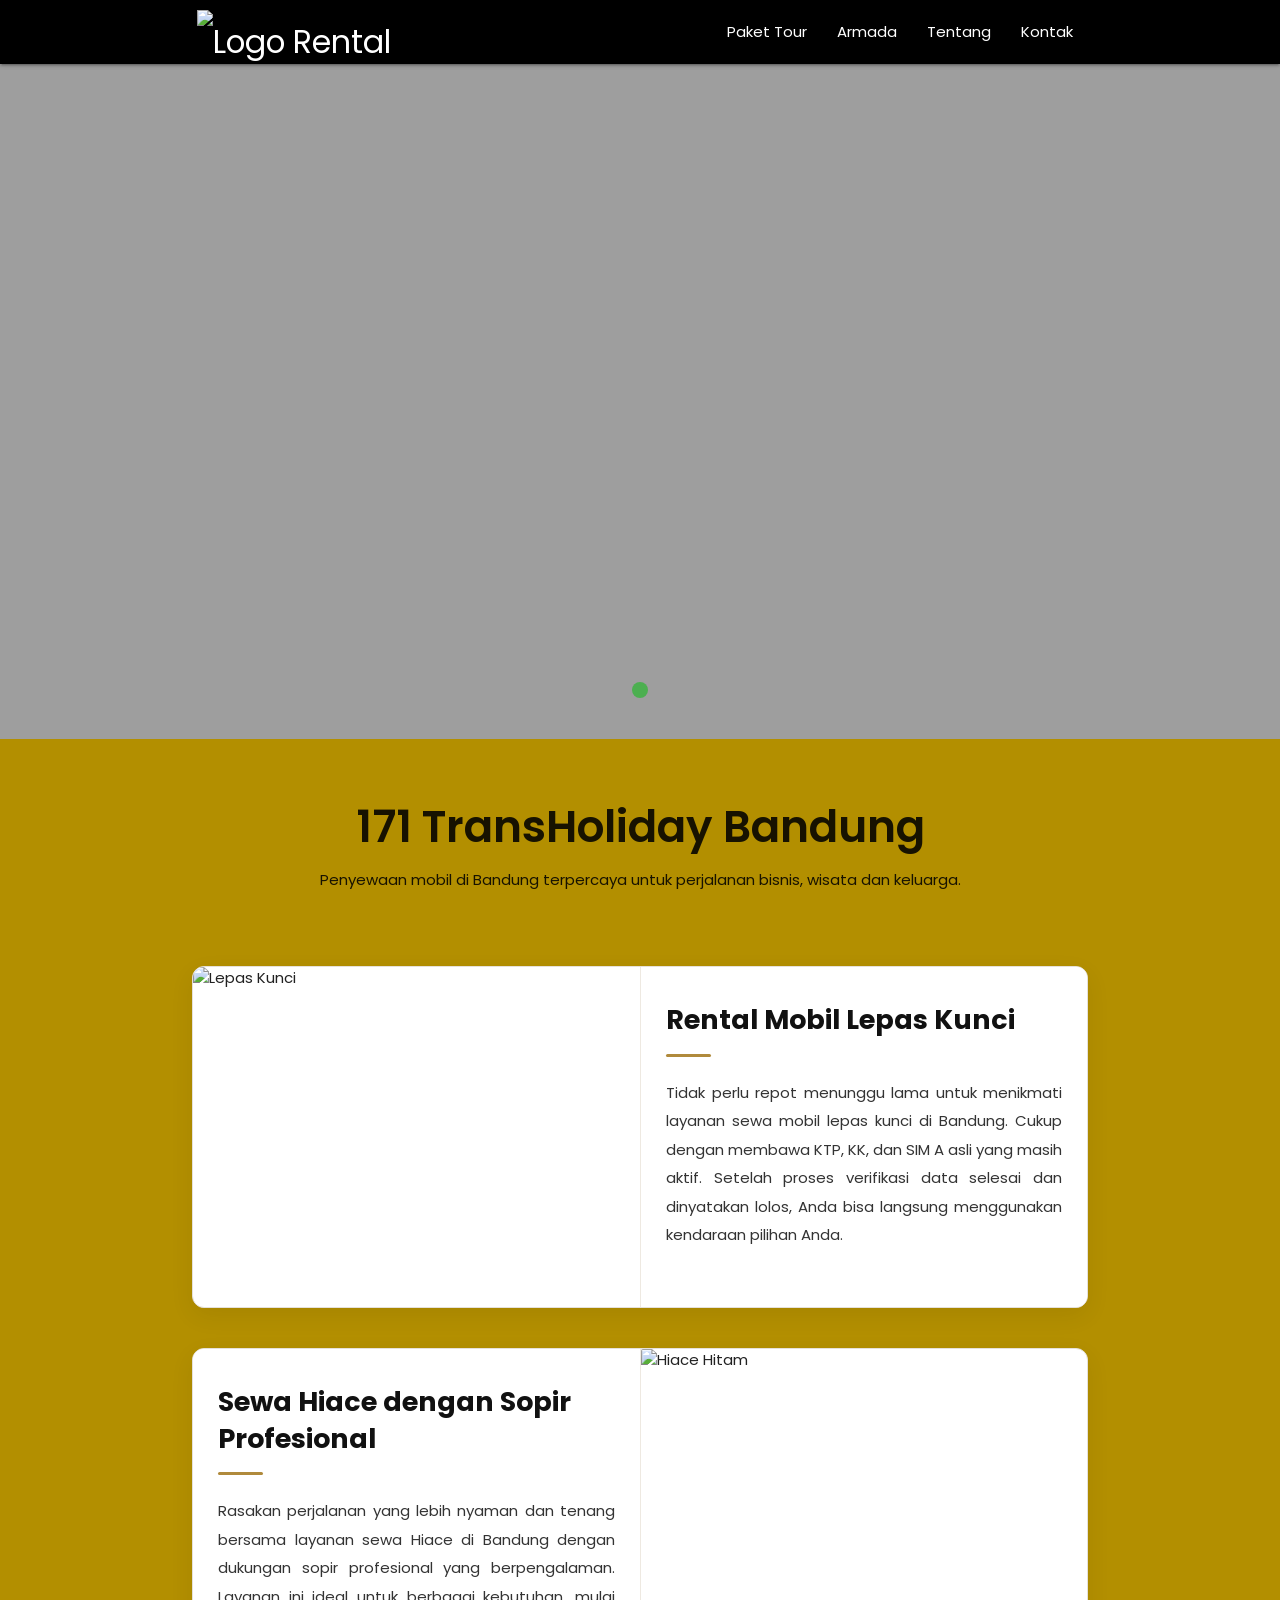
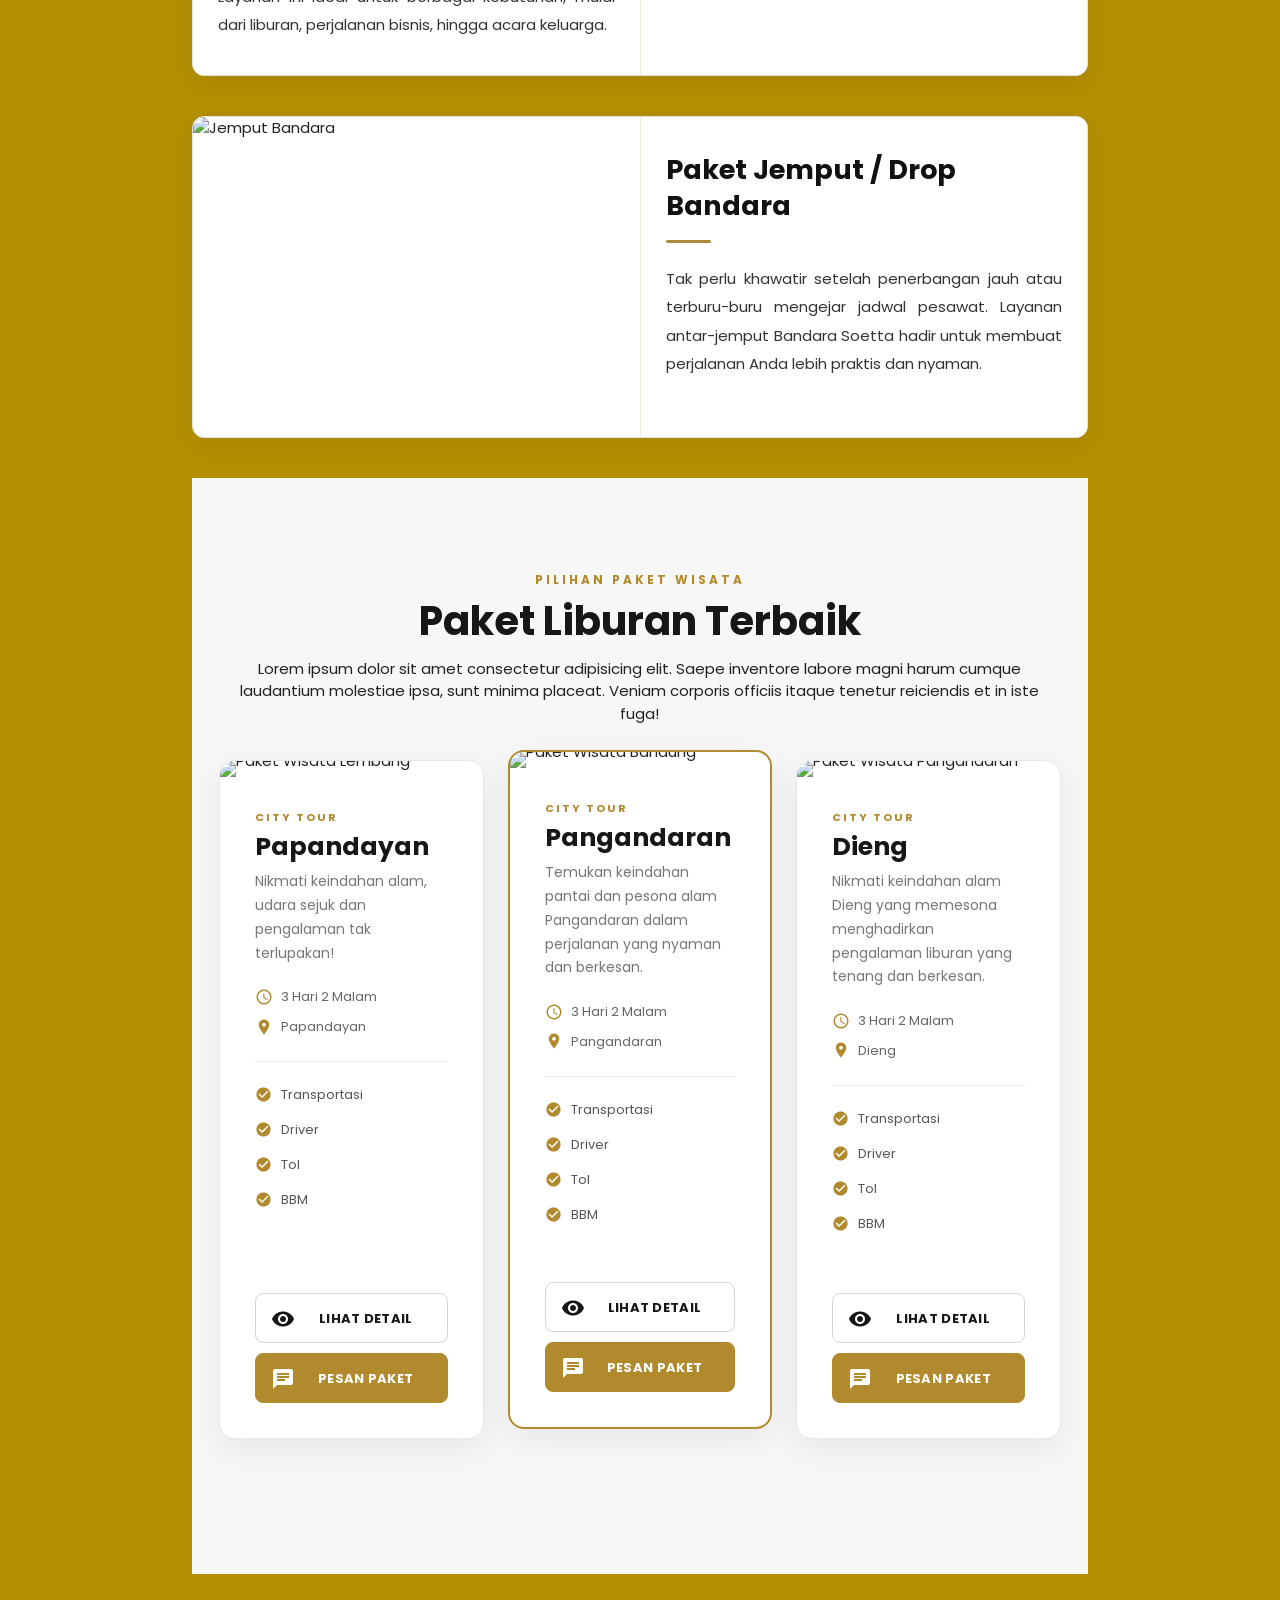
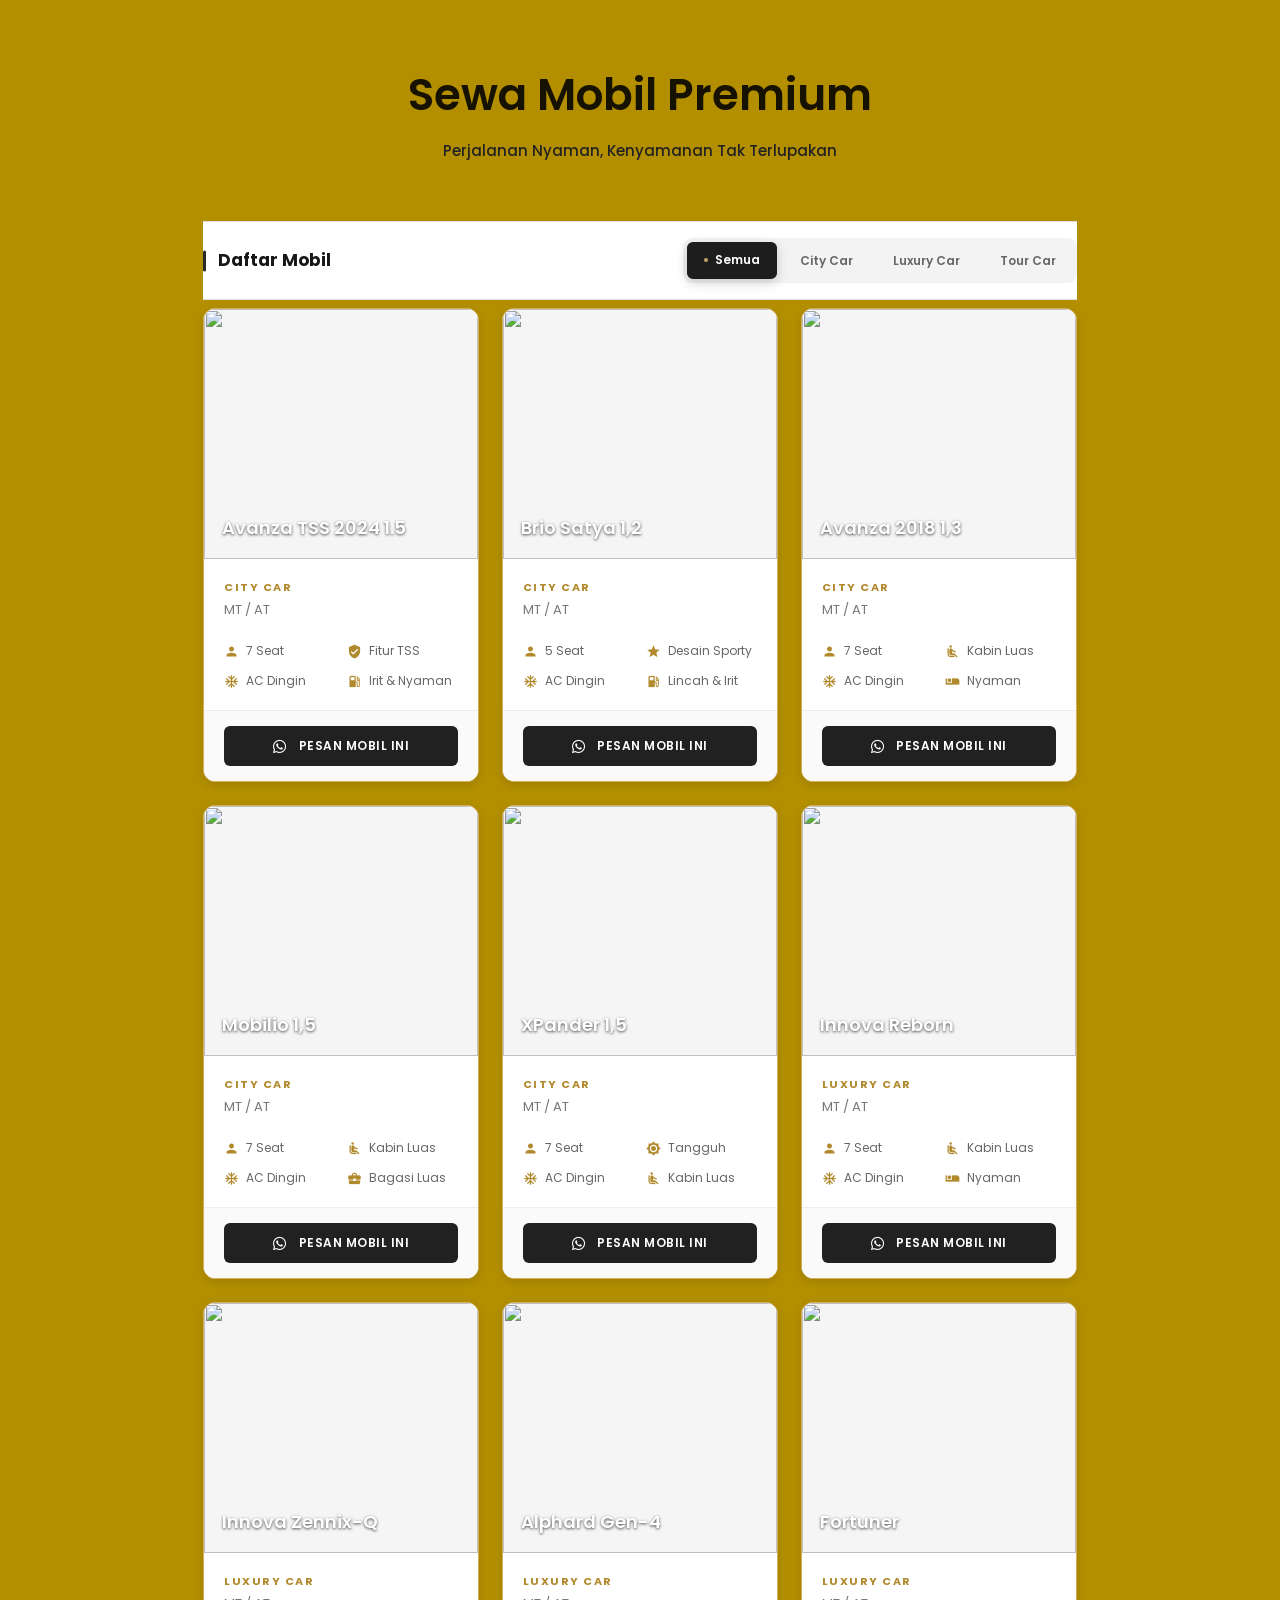
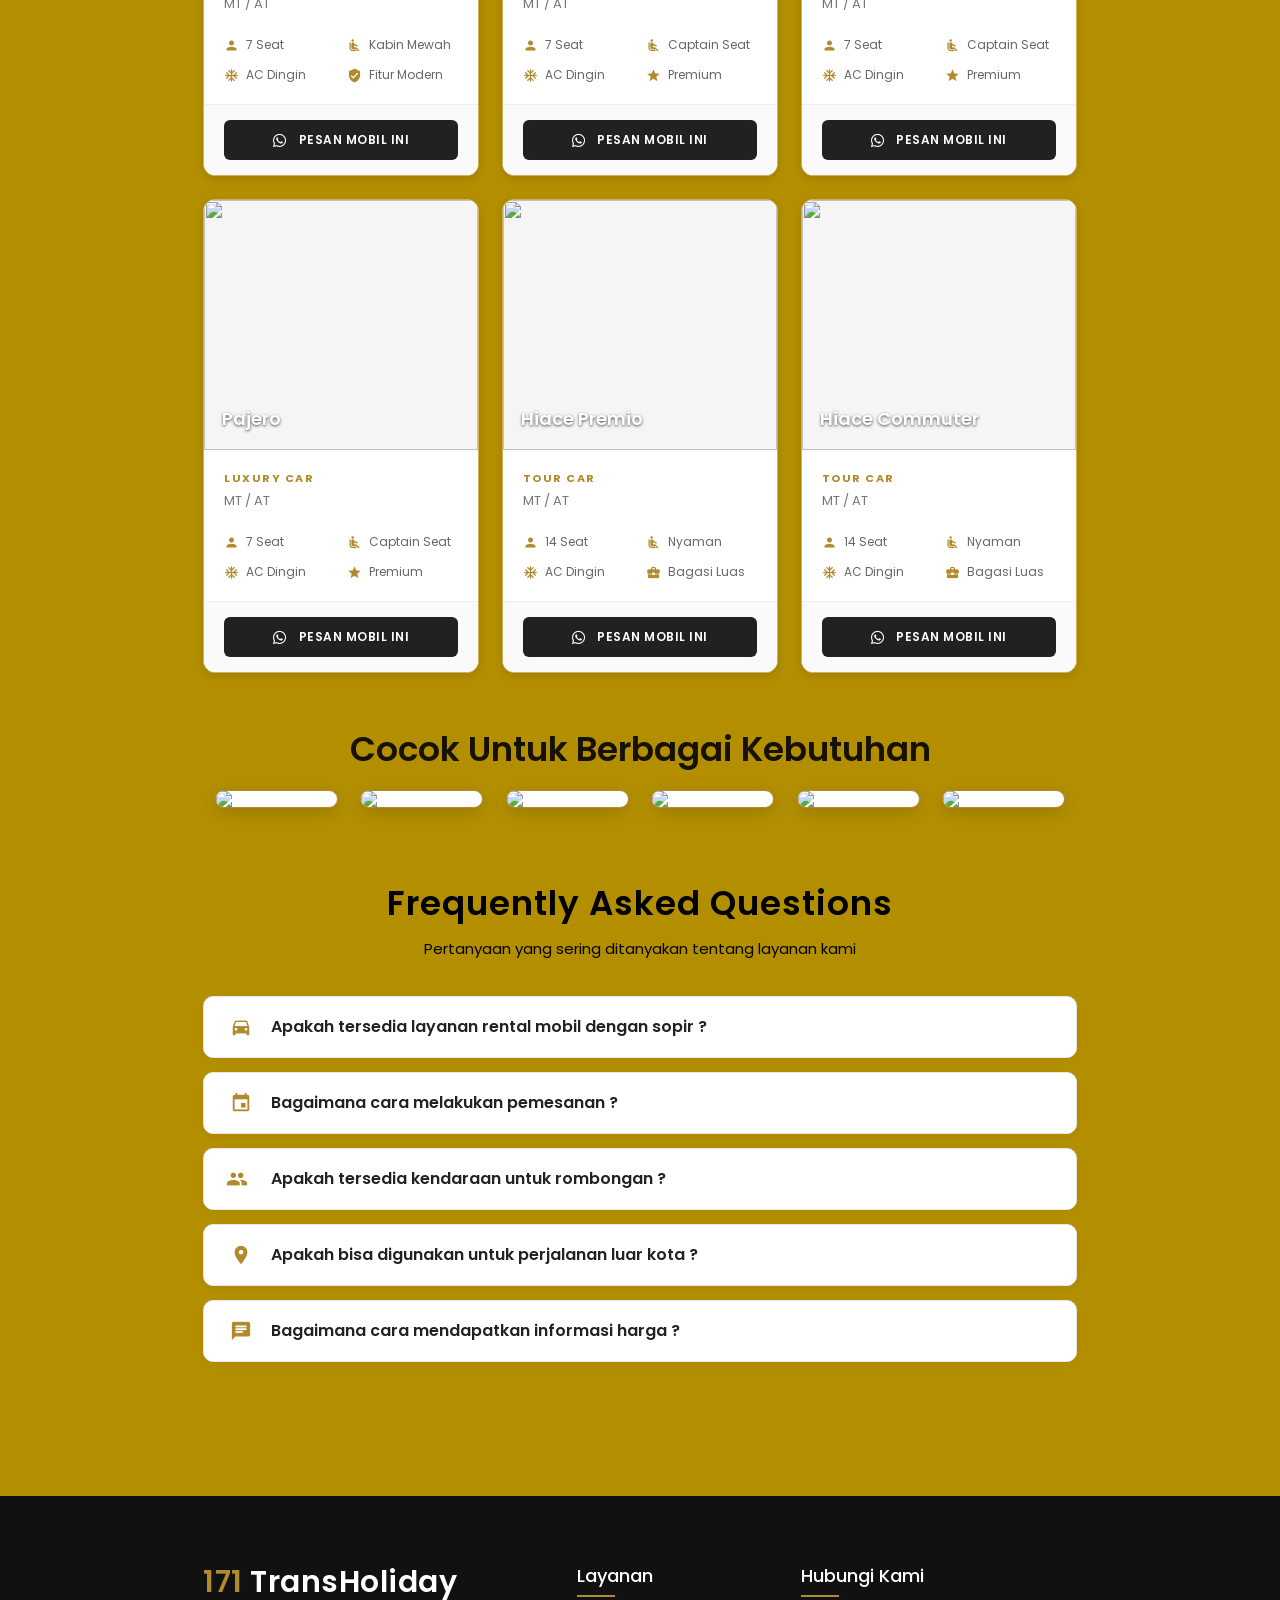
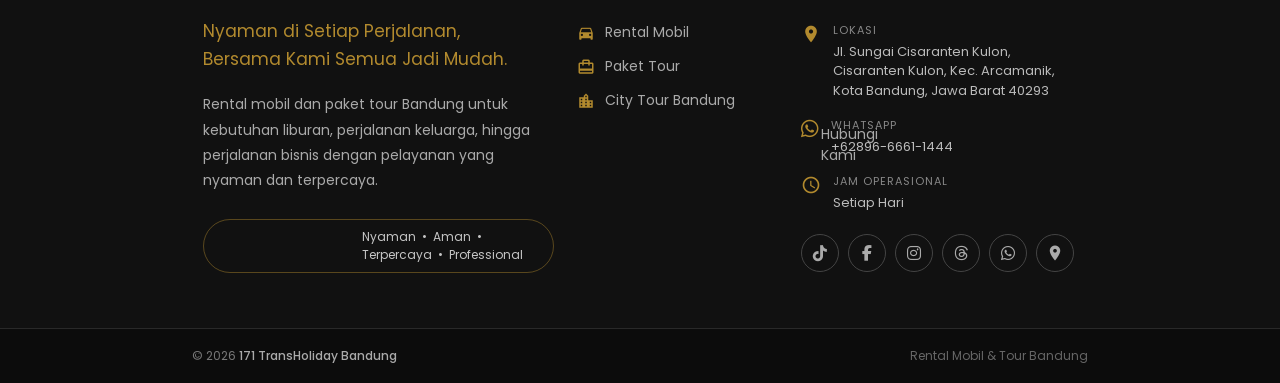
==== index.html @ 549f18af "main main" ====
<!doctype html>

<head>
    <link href="https://fonts.googleapis.com/css2?family=Poppins:wght@400;500;600;700&display=swap" rel="stylesheet">
    <link href="https://fonts.googleapis.com/icon?family=Material+Icons" rel="stylesheet" />
    <link rel="stylesheet" href="https://cdnjs.cloudflare.com/ajax/libs/font-awesome/6.5.2/css/all.min.css">

    <link type="text/css" rel="stylesheet" href="css/materialize.min.css" media="screen,projection" />

    <link type="text/css" rel="stylesheet" href="css/style.css" />

    <meta name="viewport" content="width=device-width, initial-scale=1.0" />
    <title>Web Test</title>
</head>

<body>
    <!-- <nav class="black lighten-1" role="navigation">
        <div class="nav-wrapper container"><a id="logo-container" href="#" class="brand-logo">Logo</a>
            <ul class="right hide-on-med-and-down">
                <li><a href="#">Navbar Link</a></li>
            </ul>

            <ul id="nav-mobile" class="sidenav">
                <li><a href="#">Navbar Link</a></li>

            </ul>
            <a href="#" data-target="nav-mobile" class="sidenav-trigger"><i class="material-icons">menu</i></a>
        </div>
    </nav> -->

    <div class="navbar-fixed">
        <nav class="black" role="navigation">
            <div class="nav-wrapper container">

                <!-- Logo -->
                <a href="#" class="brand-logo">
                    <img src="../test/src/img/logo-nav2.png" alt="Logo Rental">
                </a>
                <!-- Menu Desktop -->
                <ul class="right hide-on-med-and-down">
                    <!-- <li><a href="#">Home</a></li> -->
                    <li><a href="#">Paket Tour</a></li>
                    <li><a href="#">Armada</a></li>
                    <!-- <li><a href="#">SOP Lepas Kunci</a></li> -->
                    <li><a href="#">Tentang</a></li>
                    <li><a href="#">Kontak</a></li>
                </ul>
                <!-- Hamburger Mobile -->
                <a href="#" data-target="nav-mobile" class="sidenav-trigger">
                    <i class="material-icons">menu</i>
                </a>

            </div>
        </nav>
    </div>

    <ul id="nav-mobile" class="sidenav">
        <li>
            <div class="user-view bg-sidenav">
                <div class="background">
                    <img src="../test/src/img/banner.jpg">
                </div>
            </div>
        </li>
        <li>
            <a href="#">
                <i class="material-icons">home</i>
                Home
            </a>
        </li>
        <li>
            <a href="#">
                <i class="material-icons">directions_car</i>
                Kendaraan
            </a>
        </li>
        <li>
            <a href="#">
                <i class="material-icons">info</i>
                Tentang
            </a>
        </li>
        <li>
            <a href="#">
                <i class="material-icons">phone</i>
                Kontak
            </a>
        </li>
        <li>
            <a href="#">
                <i class="material-icons">phone</i>
                Paket Tour
            </a>
        </li>
        <!-- <li>
            <a href="#">
                <i class="material-icons">phone</i>
                SOP Lepas Kunci
            </a>
        </li> -->
    </ul>


    <div class="row">
        <div class="slider bg-slider">
            <ul class="slides">
                <li>
                    <picture>
                        <source media="(max-width: 600px)" srcset="../test/src/img/mobile.png">
                        <img src="../test/src/img/test3.png" alt="Banner">
                    </picture>
                </li>
            </ul>
        </div>
    </div>

    <div class="container">
        <div class="row">
            <div class="col s12 m12 l12">
                <div class="title-header">
                    <!-- <h5 class="center titles">Layanan Kami</h5> <br> -->
                <h3>171 TransHoliday Bandung</h3>
                <p>Penyewaan mobil di Bandung terpercaya untuk perjalanan bisnis, wisata
                    dan keluarga.</p>
                </div>
            </div>
            <br>
        </div>

        <div class="row responsive-section">
            <div class="col s12 m6 l6 gambar">
                <div class="card">
                    <div class="card-image">
                        <img src="../test/src/img/lepas-kunci.png" alt="Lepas Kunci">
                    </div>
                </div>
            </div>

            <div class="col s12 m6 l6 paragraf">
                <h4>Rental Mobil Lepas Kunci</h4>
                <p style="text-align: justify;">
                    Tidak perlu repot menunggu lama untuk menikmati layanan sewa mobil lepas kunci di Bandung. Cukup
                    dengan membawa KTP, KK, dan SIM A asli yang masih aktif. Setelah proses verifikasi data selesai dan
                    dinyatakan lolos, Anda bisa langsung menggunakan kendaraan pilihan Anda.
                </p>
                <br>
                <!-- <a class="waves-effect waves-light btn-small" style="width: 50%; margin: auto;"><i
                        class="fa fa-whatsapp"></i> <span>Pesan Sekarang</span></a> -->
            </div>
        </div>

        <div class="row responsive-section">
            <div class="col s12 m6 l6 paragraf">
                <h4>Sewa Hiace dengan Sopir Profesional</h4>
                <p style="text-align: justify;">
                    Rasakan perjalanan yang lebih nyaman dan tenang bersama layanan sewa Hiace di Bandung dengan
                    dukungan sopir profesional yang berpengalaman. Layanan ini ideal untuk berbagai kebutuhan, mulai
                    dari liburan, perjalanan bisnis, hingga acara keluarga.
                    <!-- Kendaraan selalu dijaga kebersihan dan kondisinya, sementara sopir siap melayani dengan ramah, disiplin waktu, serta memahami berbagai rute terbaik di Bandung. -->
                </p>
                <!-- <br>
                <a class="waves-effect waves-light btn-small" style="width: 50%; margin: auto;"><i
                        class="fa fa-whatsapp"></i> <span>Pesan Sekarang</span></a> -->
            </div>

            <div class="col s12 m6 l6 gambar">
                <div class="card">
                    <div class="card-image">
                        <img src="../test/src/img/hiace-hitam.png" alt="Hiace Hitam">
                    </div>
                </div>
            </div>
        </div>

        <div class="row responsive-section">
            <div class="col s12 m6 l6 gambar">
                <div class="card">
                    <div class="card-image">
                        <img src="../test/src/img/jemput-bandara.png" alt="Jemput Bandara">
                    </div>
                </div>
            </div>

            <div class="col s12 m6 l6 paragraf">
                <h4>Paket Jemput / Drop Bandara</h4>
                <p style="text-align: justify;">
                    Tak perlu khawatir setelah penerbangan jauh atau terburu-buru mengejar jadwal pesawat. Layanan
                    antar-jemput Bandara Soetta hadir untuk membuat perjalanan Anda lebih praktis dan nyaman.
                </p>
                <br>
                <!-- <a class="waves-effect waves-light btn-small" style="width: 50%; margin: auto;"><i class="fa fa-whatsapp"></i> <span>Pesan Sekarang</span></a> -->
            </div>
        </div>


        <section class="tour-pricing-section">
            <div class="container">
                <!-- TITLE -->
                <div class="row">
                    <div class="col s12 center">

                        <span class="tour-pricing-subtitle">
                            PILIHAN PAKET WISATA
                        </span>

                        <h2 class="tour-pricing-title">
                            Paket Liburan Terbaik
                        </h2>

                        <!-- <p class="tour-pricing-description">
                            Nikmati perjalanan liburan yang nyaman dan berkesan
                            dengan pilihan paket wisata terbaik dari kami.
                        </p> -->
                        <p>
                            Lorem ipsum dolor sit amet consectetur adipisicing elit. Saepe inventore labore magni harum
                            cumque laudantium molestiae ipsa, sunt minima placeat. Veniam corporis officiis itaque
                            tenetur reiciendis et in iste fuga!
                        </p>
                    </div>
                </div>


                <!-- PACKAGE -->
                <div class="row tour-pricing-row">

                    <!-- PACKAGE 1 -->
                    <div class="col s12 m6 l4">
                        <div class="tour-card">

                            <!-- IMAGE -->
                            <div class="tour-card-image">
                                <img src="../test/src/img/papandayan2.png" alt="Paket Wisata Lembang">
                                <!-- <span class="tour-card-badge">
                                    FAVORIT
                                </span> -->
                            </div>

                            <!-- CONTENT -->
                            <div class="tour-card-content">
                                <span class="tour-category">
                                    CITY TOUR
                                </span>
                                <h3>
                                    Papandayan
                                </h3>
                                <p class="tour-desc">
                                    Nikmati keindahan alam, udara sejuk dan pengalaman tak terlupakan!
                                </p>


                                <!-- INFO -->
                                <div class="tour-info">
                                    <div>
                                        <i class="material-icons">schedule</i>
                                        <span>3 Hari 2 Malam</span>
                                    </div>
                                    <div>
                                        <i class="material-icons">location_on</i>
                                        <span>Papandayan</span>
                                    </div>
                                </div>

                                <div class="tour-divider"></div>

                                <!-- FEATURES -->
                                <ul class="tour-features">
                                    <li>
                                        <i class="material-icons">
                                            check_circle
                                        </i>
                                        Transportasi
                                    </li>

                                    <li>
                                        <i class="material-icons">
                                            check_circle
                                        </i>
                                        Driver
                                    </li>

                                    <li>
                                        <i class="material-icons">
                                            check_circle
                                        </i>
                                        Tol
                                    </li>

                                    <li>
                                        <i class="material-icons">
                                            check_circle
                                        </i>
                                        BBM
                                    </li>
                                </ul>

                                <div class="tour-buttons">
                                    <!-- Lihat Detail -->
                                    <a href="#detail-papandayan"
                                        class="waves-effect waves-light btn-large tour-btn tour-btn-outline modal-trigger">

                                        <i class="material-icons left">visibility</i>
                                        Lihat Detail
                                    </a>

                                    <!-- Pesan Paket -->
                                    <a href="#modal-tour"
                                        class="waves-effect waves-light btn-large tour-btn tour-btn-gold modal-trigger"
                                        data-paket="Papandayan" data-durasi="3 Hari 2 Malam">

                                        <i class="material-icons left">chat</i>
                                        Pesan Paket
                                    </a>
                                </div>
                            </div>
                        </div>
                    </div>

                    <div class="col s12 m6 l4">
                        <div class="tour-card tour-card-featured">

                            <!-- IMAGE -->
                            <div class="tour-card-image">
                                <img src="../test/src/img/pangandaran2.png" alt="Paket Wisata Bandung">
                                <!-- <span class="tour-card-badge">
                                    BEST SELLER
                                </span> -->
                            </div>
                            <!-- CONTENT -->
                            <div class="tour-card-content">
                                <span class="tour-category">
                                    CITY TOUR
                                </span>
                                <h3>
                                    Pangandaran
                                </h3>
                                <p class="tour-desc">
                                    Temukan keindahan pantai dan pesona alam Pangandaran dalam perjalanan yang nyaman
                                    dan berkesan.
                                </p>
                                <!-- DURATION -->
                                <div class="tour-info">
                                    <div>
                                        <i class="material-icons">schedule</i>
                                        <span>3 Hari 2 Malam</span>
                                    </div>
                                    <div>
                                        <i class="material-icons">location_on</i>
                                        <span>Pangandaran</span>
                                    </div>
                                </div>

                                <!-- FACILITIES -->
                                <div class="tour-divider"></div>
                                <ul class="tour-features">
                                    <li>
                                        <i class="material-icons">
                                            check_circle
                                        </i>
                                        Transportasi
                                    </li>
                                    <li>
                                        <i class="material-icons">
                                            check_circle
                                        </i>
                                        Driver
                                    </li>
                                    <li>
                                        <i class="material-icons">
                                            check_circle
                                        </i>
                                        Tol
                                    </li>
                                    <li>
                                        <i class="material-icons">
                                            check_circle
                                        </i>
                                        BBM
                                    </li>
                                </ul>

                                <div class="tour-buttons">
                                    <div class="tour-buttons">
                                        <!-- Lihat Detail -->
                                        <a href="#detail-paket"
                                            class="waves-effect waves-light btn-large tour-btn tour-btn-outline">
                                            <i class="material-icons left">visibility</i>
                                            Lihat Detail
                                        </a>

                                        <!-- Pesan Paket -->
                                        <a href="#modal-tour"
                                        class="waves-effect waves-light btn-large tour-btn tour-btn-gold modal-trigger"
                                        data-paket="Pangandaran" data-durasi="3 Hari 2 Malam">

                                        <i class="material-icons left">chat</i>
                                        Pesan Paket
                                    </a>

                                    </div>
                                </div>
                            </div>
                        </div>
                    </div>

                    <!-- PACKAGE 3 -->
                    <div class="col s12 m6 l4">
                        <div class="tour-card">
                            <!-- IMAGE -->
                            <div class="tour-card-image">

                                <img src="../test/src/img/dieng2.png" alt="Paket Wisata Pangandaran">
                            </div>
                            <!-- CONTENT -->
                            <div class="tour-card-content">
                                <span class="tour-category">
                                    CITY TOUR
                                </span>
                                <h3>
                                    Dieng
                                </h3>
                                <p class="tour-desc">
                                    Nikmati keindahan alam Dieng yang memesona menghadirkan pengalaman liburan yang
                                    tenang dan berkesan.
                                </p>

                                <!-- INFO -->
                                <div class="tour-info">
                                    <div>
                                        <i class="material-icons">schedule</i>
                                        <span>3 Hari 2 Malam</span>
                                    </div>
                                    <div>
                                        <i class="material-icons">location_on</i>
                                        <span>Dieng</span>
                                    </div>
                                </div>

                                <div class="tour-divider"></div>

                                <!-- FEATURES -->
                                <ul class="tour-features">
                                    <li>
                                        <i class="material-icons">
                                            check_circle
                                        </i>
                                        Transportasi
                                    </li>
                                    <li>
                                        <i class="material-icons">
                                            check_circle
                                        </i>
                                        Driver
                                    </li>
                                    <li>
                                        <i class="material-icons">
                                            check_circle
                                        </i>
                                        Tol
                                    </li>
                                    <li>
                                        <i class="material-icons">
                                            check_circle
                                        </i>
                                        BBM
                                    </li>
                                </ul>

                                <div class="tour-buttons">
                                    <!-- Lihat Detail -->
                                    <a href="#detail-paket"
                                        class="waves-effect waves-light btn-large tour-btn tour-btn-outline">

                                        <i class="material-icons left">visibility</i>
                                        Lihat Detail
                                    </a>

                                    <!-- Pesan Paket -->
                                    <a href="#modal-tour"
                                        class="waves-effect waves-light btn-large tour-btn tour-btn-gold modal-trigger"
                                        data-paket="Dieng" data-durasi="3 Hari 2 Malam">

                                        <i class="material-icons left">chat</i>
                                        Pesan Paket
                                    </a>
                                </div>
                            </div>
                        </div>
                    </div>
                </div>
            </div>
        </section>

        <br><br><br>

        <!-- <div class="row responsive-section">
            <div class="col s12 m12 l12">
                <h3 class="center destinasi">Destinasi City Tour Terpopuler</h3>
                <p style="text-align: justify;">Rasakan perjalanan istimewa menjelajahi destinasi pilihan di Bandung dan
                    sekitarnya. Hadir dengan kenyamanan premium, pelayanan profesional, dan pengalaman perjalanan yang
                    dirancang untuk memberikan kesan tak terlupakan.</p>

                <div class="carousel carousel-img">
                    <a class="carousel-item" href="#one!">
                        <img src="../test/src/img/bandung.jpg">
                    </a>

                    <a class="carousel-item" href="#two!"><img src="../test/src/img/jakarta.jpg">
                    </a>

                    <a class="carousel-item" href="#three!"><img src="../test/src/img/yogyakarta.jpg">
                    </a>

                    <a class="carousel-item" href="#four!"><img src="../test/src/img/bali.jpg">
                    </a>

                    <a class="carousel-item" href="#five!"><img src="../test/src/img/surabaya.jpg">
                    </a>

                    <a class="carousel-item" href="#six!"><img src="../test/src/img/malang.jpg">
                    </a>

                    <a class="carousel-item" href="#seven!"><img src="../test/src/img/bromo.jpg">
                    </a>

                    <a class="carousel-item" href="#eight!"><img src="../test/src/img/dieng.jpg">
                    </a>

                    <a class="carousel-item" href="#nine!"><img src="../test/src/img/semarang.jpg">
                    </a>

                    <a class="carousel-item" href="#ten!"><img src="../test/src/img/solo.jpg">
                    </a>

                    <a class="carousel-item" href="#eleven!"><img src="../test/src/img/medan.jpg">
                    </a>

                    <a class="carousel-item" href="#twelve!"><img src="../test/src/img/makassar.jpg">
                    </a>
                </div>
            </div>
        </div> -->

        <div class="row">
            <div class="col s12 m12 l12">
                <h3 class="center">Sewa Mobil Premium</h3>
                <p class="center">Perjalanan Nyaman, Kenyamanan Tak Terlupakan</p>

                <div class="car-section-header">
                    <br>
                    <!-- FILTER -->
                    <div class="car-filter-wrapper">

                        <h4 class="car-filter-title">
                            Daftar Mobil
                        </h4>

                        <div class="car-filter">

                            <a href="#!" class="active" data-filter="all">
                                Semua
                            </a>

                            <a href="#!" data-filter="city">
                                City Car
                            </a>

                            <a href="#!" data-filter="luxury">
                                Luxury Car
                            </a>

                            <a href="#!" data-filter="tour">
                                Tour Car
                            </a>

                            <!--
            <a href="#!" data-filter="wedding">
                Wedding Car
            </a>
            -->
                        </div>
                    </div>
                </div>

                <div class="row">
                    <!-- Avanza TSS 2024 1.5 -->
                    <div class="col s12 m6 l4 car-item" data-type="city">
                        <div class="card car-card">
                            <div class="card-image">
                                <img class="img-cars" src="../test/src/img/avanza-tss.png">
                                <span class="card-title">
                                    Avanza TSS 2024 1.5
                                </span>
                            </div>

                            <div class="card-content">
                                <span class="car-category">
                                    CITY CAR
                                </span>

                                <p class="car-transmission">
                                    MT / AT
                                </p>
                                <br>
                                <div class="car-info">
                                    <span>
                                        <i class="tiny material-icons">person</i>
                                        7 Seat
                                    </span>

                                    <span>
                                        <i class="tiny material-icons">verified_user</i>
                                        Fitur TSS
                                    </span>

                                    <span>
                                        <i class="tiny material-icons">ac_unit</i>
                                        AC Dingin
                                    </span>

                                    <span>
                                        <i class="tiny material-icons">local_gas_station</i>
                                        Irit & Nyaman
                                    </span>
                                </div>
                            </div>

                            <div class="card-action">
                                <a href="#modal-armada"
                                    class="waves-effect waves-light btn-small btn-cars modal-trigger"
                                    data-mobil="Avanza TSS 2024 1.5" data-transmisi="MT,AT">
                                    <i class="fa-brands fa-whatsapp"></i>
                                    <span>Pesan Mobil Ini</span>
                                </a>
                            </div>
                        </div>
                    </div>
                    <!-- end -->

                    <!-- Brio Satya 1,2 -->
                    <div class="col s12 m6 l4 car-item" data-type="city">
                        <div class="card car-card">
                            <div class="card-image">
                                <img class="img-cars" src="../test/src/img/brio-satya.png">
                                <span class="card-title">
                                    Brio Satya 1,2
                                </span>
                            </div>

                            <div class="card-content">
                                <span class="car-category">
                                    CITY CAR
                                </span>
                                <p class="car-transmission">
                                    MT / AT
                                </p>
                                <br>
                                <div class="car-info">
                                    <span>
                                        <i class="tiny material-icons">person</i>
                                        5 Seat
                                    </span>
                                    <span>
                                        <i class="tiny material-icons">grade</i>
                                        Desain Sporty
                                    </span>
                                    <span>
                                        <i class="tiny material-icons">ac_unit</i>
                                        AC Dingin
                                    </span>
                                    <span>
                                        <i class="tiny material-icons">local_gas_station</i>
                                        Lincah & Irit
                                    </span>
                                </div>
                            </div>

                            <div class="card-action">
                                <a href="#modal-armada"
                                    class="waves-effect waves-light btn-small btn-cars modal-trigger"
                                    data-mobil="Brio Satya 1,2" data-transmisi="MT,AT">
                                    <i class="fa-brands fa-whatsapp"></i>
                                    <span>Pesan Mobil Ini</span>
                                </a>
                            </div>
                        </div>
                    </div>
                    <!-- end -->

                    <!--Avanza 2018 1,3  -->
                    <div class="col s12 m6 l4 car-item" data-type="city">
                        <div class="card car-card">
                            <div class="card-image">
                                <img class="img-cars" src="../test/src/img/avanza.png">
                                <span class="card-title">
                                    Avanza 2018 1,3
                                </span>
                            </div>
                            <div class="card-content">
                                <span class="car-category">
                                    CITY CAR
                                </span>
                                <p class="car-transmission">
                                    MT / AT
                                </p>
                                <br>
                                <div class="car-info">
                                    <span>
                                        <i class="tiny material-icons">person</i>
                                        7 Seat
                                    </span>
                                    <span>
                                        <i class="tiny material-icons">airline_seat_recline_normal</i>
                                        Kabin Luas
                                    </span>
                                    <span>
                                        <i class="tiny material-icons">ac_unit</i>
                                        AC Dingin
                                    </span>
                                    <span>
                                        <i class="tiny material-icons">airline_seat_individual_suite</i>
                                        Nyaman
                                    </span>

                                </div>
                            </div>

                            <div class="card-action">
                                <a href="#modal-armada"
                                    class="waves-effect waves-light btn-small btn-cars modal-trigger"
                                    data-mobil="Avanza 2018 1,3" data-transmisi="MT,AT">
                                    <i class="fa-brands fa-whatsapp"></i>
                                    <span>Pesan Mobil Ini</span>
                                </a>
                            </div>
                        </div>
                    </div>
                    <!-- end -->

                    <!-- Mobilio 1,5 -->
                    <div class="col s12 m6 l4 car-item" data-type="city">
                        <div class="card car-card">
                            <div class="card-image">
                                <img class="img-cars" src="../test/src/img/mobilio.png">
                                <span class="card-title">
                                    Mobilio 1,5
                                </span>
                            </div>

                            <div class="card-content">
                                <span class="car-category">
                                    CITY CAR
                                </span>

                                <p class="car-transmission">
                                    MT / AT
                                </p>
                                <br>
                                <div class="car-info">
                                    <span>
                                        <i class="tiny material-icons">person</i>
                                        7 Seat
                                    </span>
                                    <span>
                                        <i class="tiny material-icons">airline_seat_recline_normal</i>
                                        Kabin Luas
                                    </span>
                                    <span>
                                        <i class="tiny material-icons">ac_unit</i>
                                        AC Dingin
                                    </span>
                                    <span>
                                        <i class="tiny material-icons">business_center</i>
                                        Bagasi Luas
                                    </span>

                                </div>
                            </div>

                            <div class="card-action">
                                <a href="#modal-armada"
                                    class="waves-effect waves-light btn-small btn-cars modal-trigger"
                                    data-mobil="Mobilio 1,5" data-transmisi="MT,AT">
                                    <i class="fa-brands fa-whatsapp"></i>
                                    <span>Pesan Mobil Ini</span>
                                </a>
                            </div>
                        </div>
                    </div>
                    <!-- end -->

                    <!-- Xpander 1,5 -->
                    <div class="col s12 m6 l4 car-item" data-type="city">
                        <div class="card car-card">
                            <div class="card-image">
                                <img class="img-cars" src="../test/src/img/xpander2.png">
                                <span class="card-title">
                                    XPander 1,5
                                </span>
                            </div>

                            <div class="card-content">
                                <span class="car-category">
                                    CITY CAR
                                </span>

                                <p class="car-transmission">
                                    MT / AT
                                </p>
                                <br>
                                <div class="car-info">
                                    <span>
                                        <i class="tiny material-icons">person</i>
                                        7 Seat
                                    </span>
                                    <span>
                                        <i class="tiny material-icons">brightness_7</i>
                                        Tangguh
                                    </span>
                                    <span>
                                        <i class="tiny material-icons">ac_unit</i>
                                        AC Dingin
                                    </span>
                                    <span>
                                        <i class="tiny material-icons">airline_seat_recline_normal</i>
                                        Kabin Luas
                                    </span>
                                </div>
                            </div>

                            <div class="card-action">
                                <a href="#modal-armada"
                                    class="waves-effect waves-light btn-small btn-cars modal-trigger"
                                    data-mobil="XPander 1,5" data-transmisi="MT,AT">
                                    <i class="fa-brands fa-whatsapp"></i>
                                    <span>Pesan Mobil Ini</span>
                                </a>
                            </div>
                        </div>
                    </div>
                    <!-- end -->

                    <!-- Innova Reborn -->
                    <div class="col s12 m6 l4 car-item" data-type="luxury">
                        <div class="card car-card">
                            <div class="card-image">
                                <img class="img-cars" src="../test/src/img/innova.png">
                                <span class="card-title">
                                    Innova Reborn
                                </span>
                            </div>

                            <div class="card-content">
                                <span class="car-category">
                                    LUXURY CAR
                                </span>
                                <p class="car-transmission">
                                    MT / AT
                                </p>
                                <br>
                                <div class="car-info">
                                    <span>
                                        <i class="tiny material-icons">person</i>
                                        7 Seat
                                    </span>
                                    <span>
                                        <i class="tiny material-icons">airline_seat_recline_normal</i>
                                        Kabin Luas
                                    </span>
                                    <span>
                                        <i class="tiny material-icons">ac_unit</i>
                                        AC Dingin
                                    </span>
                                    <span>
                                        <i class="tiny material-icons">airline_seat_individual_suite</i>
                                        Nyaman
                                    </span>
                                </div>
                            </div>

                            <div class="card-action">
                                <a href="#modal-armada"
                                    class="waves-effect waves-light btn-small btn-cars modal-trigger"
                                    data-mobil="Innova Reborn" data-transmisi="MT,AT">
                                    <i class="fa-brands fa-whatsapp"></i>
                                    <span>Pesan Mobil Ini</span>
                                </a>
                            </div>
                        </div>
                    </div>
                    <!-- end -->

                    <!-- Innova Zennix-Q -->
                    <div class="col s12 m6 l4 car-item" data-type="luxury">
                        <div class="card car-card">
                            <div class="card-image">
                                <img class="img-cars" src="../test/src/img/innova.png">
                                <span class="card-title">
                                    Innova Zennix-Q
                                </span>
                            </div>

                            <div class="card-content">
                                <span class="car-category">
                                    LUXURY CAR
                                </span>
                                <p class="car-transmission">
                                    MT / AT
                                </p>
                                <br>
                                <div class="car-info">
                                    <span>
                                        <i class="tiny material-icons">person</i>
                                        7 Seat
                                    </span>
                                    <span>
                                        <i class="tiny material-icons">airline_seat_recline_normal</i>
                                        Kabin Mewah
                                    </span>
                                    <span>
                                        <i class="tiny material-icons">ac_unit</i>
                                        AC Dingin
                                    </span>
                                    <span>
                                        <i class="tiny material-icons">verified_user</i>
                                        Fitur Modern
                                    </span>
                                </div>
                            </div>

                            <div class="card-action">
                                <a href="#modal-armada"
                                    class="waves-effect waves-light btn-small btn-cars modal-trigger"
                                    data-mobil="Innova Zennix-Q" data-transmisi="MT,AT">
                                    <i class="fa-brands fa-whatsapp"></i>
                                    <span>Pesan Mobil Ini</span>
                                </a>
                            </div>
                        </div>
                    </div>
                    <!-- end -->

                    <!-- Alphard -->
                    <div class="col s12 m6 l4 car-item" data-type="luxury">
                        <div class="card car-card">
                            <div class="card-image">
                                <img class="img-cars" src="../test/src/img/alphard.png">
                                <span class="card-title">
                                    Alphard Gen-4
                                </span>
                            </div>

                            <div class="card-content">
                                <span class="car-category">
                                    LUXURY CAR
                                </span>

                                <p class="car-transmission">
                                    MT / AT
                                </p>
                                <br>
                                <div class="car-info">
                                    <span>
                                        <i class="tiny material-icons">person</i>
                                        7 Seat
                                    </span>
                                    <span>
                                        <i class="tiny material-icons">airline_seat_recline_normal</i>
                                        Captain Seat
                                    </span>
                                    <span>
                                        <i class="tiny material-icons">ac_unit</i>
                                        AC Dingin
                                    </span>
                                    <span>
                                        <i class="tiny material-icons">grade</i>
                                        Premium
                                    </span>
                                </div>
                            </div>

                            <div class="card-action">
                                <a href="#modal-armada"
                                    class="waves-effect waves-light btn-small btn-cars modal-trigger"
                                    data-mobil="Alphard Gen-4" data-transmisi="MT,AT">
                                    <i class="fa-brands fa-whatsapp"></i>
                                    <span>Pesan Mobil Ini</span>
                                </a>
                            </div>
                        </div>
                    </div>
                    <!-- end -->

                    <!-- Fortuner Legender -->
                    <div class="col s12 m6 l4 car-item" data-type="luxury">
                        <div class="card car-card">
                            <div class="card-image">
                                <img class="img-cars" src="../test/src/img/fortuner3.png">
                                <span class="card-title">
                                    Fortuner
                                </span>
                            </div>

                            <div class="card-content">
                                <span class="car-category">
                                    LUXURY CAR
                                </span>

                                <p class="car-transmission">
                                    MT / AT
                                </p>
                                <br>
                                <div class="car-info">
                                    <span>
                                        <i class="tiny material-icons">person</i>
                                        7 Seat
                                    </span>
                                    <span>
                                        <i class="tiny material-icons">airline_seat_recline_normal</i>
                                        Captain Seat
                                    </span>
                                    <span>
                                        <i class="tiny material-icons">ac_unit</i>
                                        AC Dingin
                                    </span>
                                    <span>
                                        <i class="tiny material-icons">grade</i>
                                        Premium
                                    </span>
                                </div>
                            </div>

                            <div class="card-action">
                                <a href="#modal-armada"
                                    class="waves-effect waves-light btn-small btn-cars modal-trigger"
                                    data-mobil="Fortuner" data-transmisi="MT,AT">
                                    <i class="fa-brands fa-whatsapp"></i>
                                    <span>Pesan Mobil Ini</span>
                                </a>
                            </div>
                        </div>
                    </div>
                    <!-- end -->

                    <!-- Pajero -->
                    <div class="col s12 m6 l4 car-item" data-type="luxury">
                        <div class="card car-card">
                            <div class="card-image">
                                <img class="img-cars" src="../test/src/img/pajero2.png">
                                <span class="card-title">
                                    Pajero
                                </span>
                            </div>

                            <div class="card-content">
                                <span class="car-category">
                                    LUXURY CAR
                                </span>

                                <p class="car-transmission">
                                    MT / AT
                                </p>
                                <br>
                                <div class="car-info">
                                    <span>
                                        <i class="tiny material-icons">person</i>
                                        7 Seat
                                    </span>
                                    <span>
                                        <i class="tiny material-icons">airline_seat_recline_normal</i>
                                        Captain Seat
                                    </span>
                                    <span>
                                        <i class="tiny material-icons">ac_unit</i>
                                        AC Dingin
                                    </span>
                                    <span>
                                        <i class="tiny material-icons">grade</i>
                                        Premium
                                    </span>
                                </div>
                            </div>

                            <div class="card-action">
                                <a href="#modal-armada"
                                    class="waves-effect waves-light btn-small btn-cars modal-trigger"
                                    data-mobil="Pajero" data-transmisi="MT,AT">
                                    <i class="fa-brands fa-whatsapp"></i>
                                    <span>Pesan Mobil Ini</span>
                                </a>
                            </div>
                        </div>
                    </div>
                    <!-- end -->

                    <!-- Hiace Premio -->
                    <div class="col s12 m6 l4 car-item" data-type="tour">
                        <div class="card car-card">
                            <div class="card-image">
                                <img class="img-cars" src="../test/src/img/hiace-premio2.png">
                                <span class="card-title">
                                    Hiace Premio
                                </span>
                            </div>

                            <div class="card-content">
                                <span class="car-category">
                                    TOUR CAR
                                </span>

                                <p class="car-transmission">
                                    MT / AT
                                </p>
                                <br>
                                <div class="car-info">
                                    <span>
                                        <i class="tiny material-icons">person</i>
                                        14 Seat
                                    </span>
                                    <span>
                                        <i class="tiny material-icons">airline_seat_recline_normal</i>
                                        Nyaman
                                    </span>
                                    <span>
                                        <i class="tiny material-icons">ac_unit</i>
                                        AC Dingin
                                    </span>
                                    <span>
                                        <i class="tiny material-icons">business_center</i>
                                        Bagasi Luas
                                    </span>
                                </div>
                            </div>

                            <div class="card-action">
                                <a href="#modal-armada"
                                    class="waves-effect waves-light btn-small btn-cars modal-trigger"
                                    data-mobil="Hiace Premio" data-transmisi="MT,AT">
                                    <i class="fa-brands fa-whatsapp"></i>
                                    <span>Pesan Mobil Ini</span>
                                </a>
                            </div>
                        </div>
                    </div>
                    <!-- end -->

                    <!-- Hiace Commuter -->
                    <div class="col s12 m6 l4 car-item" data-type="tour">
                        <div class="card car-card">
                            <div class="card-image">
                                <img class="img-cars" src="../test/src/img/hiace-commuter2.png">
                                <span class="card-title">
                                    Hiace Commuter
                                </span>
                            </div>

                            <div class="card-content">
                                <span class="car-category">
                                    TOUR CAR
                                </span>

                                <p class="car-transmission">
                                    MT / AT
                                </p>
                                <br>
                                <div class="car-info">
                                    <span>
                                        <i class="tiny material-icons">person</i>
                                        14 Seat
                                    </span>
                                    <span>
                                        <i class="tiny material-icons">airline_seat_recline_normal</i>
                                        Nyaman
                                    </span>
                                    <span>
                                        <i class="tiny material-icons">ac_unit</i>
                                        AC Dingin
                                    </span>
                                    <span>
                                        <i class="tiny material-icons">business_center</i>
                                        Bagasi Luas
                                    </span>
                                </div>
                            </div>

                            <div class="card-action">
                                <a href="#modal-armada"
                                    class="waves-effect waves-light btn-small btn-cars modal-trigger"
                                    data-mobil="Hiace Commuter" data-transmisi="MT,AT">
                                    <i class="fa-brands fa-whatsapp"></i>
                                    <span>Pesan Mobil Ini</span>
                                </a>
                            </div>
                        </div>
                    </div>
                    <!-- end -->
                </div>
            </div>

            <div class="row">
                <div class="col s12 m12 l12">
                    <h4 class="center">Cocok Untuk Berbagai Kebutuhan</h4>
                    <div class="col s6 m4 l2">
                        <div class="card kebutuhan-card">
                            <div class="card-image">
                                <img src="../test/src/img/city-tour.png">
                            </div>
                            <!-- <div class="card-content">
                                <p>I am a very simple card.</p>
                            </div> -->
                        </div>
                    </div>

                    <div class="col s6 m4 l2">
                        <div class="card kebutuhan-card">
                            <div class="card-image">
                                <img src="../test/src/img/wisata.png">
                            </div>
                            <!-- <div class="card-content">
                                <p>I am a very simple card.</p>
                            </div> -->
                        </div>
                    </div>

                    <div class="col s6 m4 l2">
                        <div class="card kebutuhan-card">
                            <div class="card-image">
                                <img src="../test/src/img/antar-jemput.png">
                            </div>
                            <!-- <div class="card-content">
                                <p>I am a very simple card.</p>
                            </div> -->
                        </div>
                    </div>

                    <div class="col s6 m4 l2">
                        <div class="card kebutuhan-card">
                            <div class="card-image">
                                <img src="../test/src/img/perjalanan-dinas.png">
                            </div>
                            <!-- <div class="card-content">
                                <p>I am a very simple card.</p>
                            </div> -->
                        </div>
                    </div>

                    <div class="col s6 m4 l2">
                        <div class="card kebutuhan-card">
                            <div class="card-image">
                                <img src="../test/src/img/event-acara.png">
                            </div>
                            <!-- <div class="card-content">
                                <p>I am a very simple card.</p>
                            </div> -->
                        </div>
                    </div>

                    <div class="col s6 m4 l2">
                        <div class="card kebutuhan-card">
                            <div class="card-image">
                                <img src="../test/src/img/rombongan.png">
                            </div>
                            <!-- <div class="card-content">
                                <p>I am a very simple card.</p>
                            </div> -->
                        </div>
                    </div>

                </div>
            </div>

            <section class="faq-section">
                <h4 class="center faq-title">
                    Frequently Asked Questions
                </h4>

                <p class="center faq-subtitle">
                    Pertanyaan yang sering ditanyakan tentang layanan kami
                </p>

                <div class="row">
                    <div class="col s12">
                        <ul class="collapsible faq-list">
                            <li>
                                <div class="collapsible-header">
                                    <i class="material-icons">directions_car</i>
                                    Apakah tersedia layanan rental mobil dengan sopir ?
                                </div>

                                <div class="collapsible-body">
                                    <p>
                                        Ya, 171 TransHoliday menyediakan layanan rental mobil dengan sopir profesional
                                        dan berpengalaman untuk perjalanan di Bandung dan sekitarnya.
                                    </p>
                                </div>
                            </li>

                            <li>
                                <div class="collapsible-header">
                                    <i class="material-icons">event</i>
                                    Bagaimana cara melakukan pemesanan ?
                                </div>

                                <div class="collapsible-body">
                                    <p>
                                        Anda dapat memilih kendaraan atau paket yang diinginkan, kemudian melakukan
                                        pemesanan melalui WhatsApp kami.
                                    </p>
                                </div>
                            </li>

                            <li>
                                <div class="collapsible-header">
                                    <i class="material-icons">groups</i>
                                    Apakah tersedia kendaraan untuk rombongan ?
                                </div>

                                <div class="collapsible-body">
                                    <p>
                                        Tersedia berbagai pilihan kendaraan mulai dari mobil keluarga hingga kendaraan
                                        untuk kebutuhan rombongan dan perjalanan wisata.
                                    </p>
                                </div>
                            </li>

                            <li>
                                <div class="collapsible-header">
                                    <i class="material-icons">location_on</i>
                                    Apakah bisa digunakan untuk perjalanan luar kota ?
                                </div>
                                <div class="collapsible-body">
                                    <p>
                                        Bisa. Layanan kami dapat digunakan untuk
                                        perjalanan dalam maupun luar kota sesuai dengan kebutuhan perjalanan Anda.
                                    </p>
                                </div>
                            </li>

                            <li>
                                <div class="collapsible-header">
                                    <i class="material-icons">chat</i>
                                    Bagaimana cara mendapatkan informasi harga ?
                                </div>

                                <div class="collapsible-body">
                                    <p>
                                        Silakan hubungi kami melalui WhatsApp untuk
                                        mendapatkan informasi harga terbaru sesuai
                                        kendaraan, durasi, dan kebutuhan perjalanan.
                                    </p>
                                </div>
                            </li>
                        </ul>
                    </div>
                </div>
            </section>
        </div>
    </div>

    <!-- Footer -->
    <footer class="page-footer footer-premium">
        <div class="container">
            <div class="row"> <!-- BRAND -->
                <div class="col l5 m6 s12 footer-brand">
                    <h4><span>171 </span>TransHoliday</h4>
                    <p class="footer-tagline"> Nyaman di Setiap Perjalanan,<br> Bersama Kami Semua Jadi Mudah. </p>
                    <p class="footer-description"> Rental mobil dan paket tour Bandung untuk kebutuhan liburan,
                        perjalanan keluarga, hingga perjalanan bisnis dengan pelayanan yang nyaman dan
                        terpercaya. </p>
                    <div class="footer-badge"> <i class="material-icons">verified</i> <span>Nyaman &nbsp;•&nbsp; Aman
                            &nbsp;•&nbsp; Terpercaya &nbsp;•&nbsp; Professional</span> </div>
                </div> <!-- LAYANAN -->
                <div class="col l3 m3 s12 footer-menu">
                    <h5>Layanan</h5>
                    <ul>
                        <li> <a href="#rental-mobil"> <i class="material-icons">directions_car</i> Rental Mobil </a>
                        </li>
                        <li> <a href="#paket-tour"> <i class="material-icons">card_travel</i> Paket Tour </a> </li>
                        <li> <a href="#city-tour"> <i class="material-icons">location_city</i> City Tour Bandung </a>
                        </li>
                        <li> <a href="#kontak"> <i class="material-icons">support_agent</i> Hubungi Kami </a> </li>
                    </ul>
                </div> <!-- KONTAK -->
                <div class="col l4 m3 s12 footer-contact">
                    <h5>Hubungi Kami</h5>
                    <div class="contact-item"> <i class="material-icons">location_on</i>
                        <div> <span>Lokasi</span>
                            <p>Jl. Sungai Cisaranten Kulon, Cisaranten Kulon, Kec. Arcamanik, Kota Bandung, Jawa Barat 40293</p>
                            <!-- <p>Bandung, Jawa Barat</p> -->
                        </div>
                    </div>
                    <div class="contact-item"> <i class="fa-brands fa-whatsapp"></i>
                        <div> <span>WhatsApp</span>
                            <p>+62896-6661-1444</p>
                        </div>
                    </div>
                    <div class="contact-item"> <i class="material-icons">schedule</i>
                        <div> <span>Jam Operasional</span>
                            <p>Setiap Hari</p>
                        </div>
                    </div> <!-- SOCIAL -->
                    <div class="footer-social"> 
                        <a href="#" target="_blank" aria-label="TikTok"> 
                            <i class="fab fa-tiktok"></i>
                        </a> 
                        <a href="#" target="_blank" aria-label="Facebook"> 
                            <i class="fa-brands fa-facebook-f"></i>
                        </a> 
                        <a href="#" target="_blank" aria-label="Instagram"> 
                            <i class="fa-brands fa-instagram"></i>
                        </a> 
                        <a href="#" target="_blank" aria-label="Threads"> 
                            <i class="fa-brands fa-threads"></i>
                        </a> 
                        <a href="#" target="_blank" aria-label="WhatsApp"> 
                            <i class="fa-brands fa-whatsapp"></i>
                        </a> 
                        <a href="#" target="_blank" aria-label="Google Maps">
                            <i class="material-icons">location_on</i> 
                        </a> 
                    </div>
                </div>
            </div>
        </div> <!-- BOTTOM -->
        <div class="footer-bottom">
            <div class="container">
                <div class="footer-bottom-left"> © 2026 <strong>171 TransHoliday Bandung</strong> </div>
                <div class="footer-bottom-right"> Rental Mobil & Tour Bandung </div>
            </div>
        </div>
    </footer>
    <!-- End Footer -->

    <div id="detail-papandayan" class="modal tour-detail-modal">
        <div class="tour-detail-header">
            <div>
                <span class="tour-detail-subtitle">
                    TOUR PACKAGE
                </span>

                <h3>Bandung Papandayan</h3>

                <p>
                    Nikmati perjalanan wisata dengan nyaman dan berkesan.
                </p>
            </div>

            <a href="#!" class="modal-close tour-detail-close">
                <i class="material-icons">close</i>
            </a>

        </div>


        <div class="modal-content">
            <div class="tour-detail-image">
                <img src="../test/src/img/papandayan-detail.jpg" alt="Bandung Papandayan"
                    class="materialboxed responsive-img" data-caption="Bandung Papandayan">
            </div>
            <p>
                <i class="fas fa-exclamation-triangle"></i> &nbsp; Klik untuk memperbesar gambar
            </p>
        </div>
    </div>


    <!-- Modal Armada -->
    <div id="modal-armada" class="modal tour-booking-modal">
        <!-- HEADER -->
        <div class="modal-header">
            <div>
                <span class="modal-subtitle">
                    RESERVASI
                </span>
                <h3>
                    Pesan Paket / Mobil
                </h3>
                <p>
                    Lengkapi data berikut untuk melakukan pemesanan.
                </p>
            </div>
            <a href="#!" class="modal-close modal-close-custom">
                <i class="material-icons">close</i>
            </a>
        </div>


        <!-- CONTENT -->
        <div class="modal-content">
            <form id="bookingForm">
                <div class="row booking-row">
                    <!-- NAMA -->
                    <div class="input-field col s12 m6">
                        <i class="material-icons prefix">
                            account_circle
                        </i>
                        <input id="nama" name="nama" type="text" class="validate" required>
                        <label for="nama">
                            Nama Lengkap
                        </label>
                    </div>


                    <!-- NOMOR HP -->
                    <div class="input-field col s12 m6">
                        <i class="material-icons prefix">
                            phone
                        </i>
                        <input id="nomor_hp" name="nomor_hp" type="tel" class="validate" required>
                        <label for="nomor_hp">
                            Nomor WhatsApp
                        </label>
                    </div>


                    <!-- TANGGAL -->
                    <div class="input-field col s12 m6">
                        <i class="material-icons prefix">
                            date_range
                        </i>
                        <input id="tanggal" name="tanggal" type="text" class="datepicker" required>
                        <label for="tanggal">
                            Tanggal Perjalanan
                        </label>
                    </div>


                    <!-- MOBIL OTOMATIS -->
                    <div class="input-field col s12 m6">
                        <i class="material-icons prefix">
                            directions_car
                        </i>
                        <input id="mobil" name="mobil" type="text" readonly required>
                        <label for="mobil" class="active">
                            Mobil
                        </label>
                    </div>


                    <!-- TRANSMISI -->
                    <div class="input-field col s12 m6">
                        <i class="material-icons prefix">
                            settings
                        </i>
                        <select id="transmisi" name="transmisi" required>
                            <option value="" disabled selected>
                                Pilih Transmisi
                            </option>
                        </select>
                        <!-- <label>
                                Transmisi
                            </label> -->
                    </div>

                    <!-- CATATAN -->
                    <div class="input-field col s12">
                        <i class="material-icons prefix">
                            edit_note
                        </i>
                        <textarea id="catatan" name="catatan" class="materialize-textarea"></textarea>
                        <label for="catatan">
                            Catatan Tambahan
                        </label>
                    </div>
                </div>

                <!-- NOTE -->
                <!-- <div class="booking-note">
                    <i class="material-icons">
                        info_outline
                    </i>
                    <span>
                        Jika ada permintaan khusus atau informasi tambahan,
                        silakan tuliskan pada kolom catatan.
                    </span>
                </div> -->

                <!-- BUTTON -->
                <div class="booking-submit">
                    <button class="btn waves-effect waves-light booking-btn" type="submit">
                        <span>
                            Kirim Pemesanan
                        </span>
                        <i class="material-icons right">
                            send
                        </i>
                    </button>
                </div>
            </form>
        </div>
    </div>
    <!-- End Modal Armada -->



    <!-- Modal Paket Tour -->
    <div id="modal-tour" class="modal tour-booking-modal">

        <!-- HEADER -->
        <div class="modal-header">
            <div>
                <span class="modal-subtitle">
                    RESERVASI PAKET TOUR
                </span>
                <h3>
                    Pesan Paket Tour
                </h3>
                <p>
                    Lengkapi data berikut untuk melakukan pemesanan.
                </p>
            </div>

            <a href="#!" class="modal-close modal-close-custom">
                <i class="material-icons">close</i>
            </a>
        </div>


        <!-- CONTENT -->
        <div class="modal-content">
            <form id="tourBookingForm">
                <div class="row booking-row">
                    <!-- NAMA -->
                    <div class="input-field col s12 m6">
                        <i class="material-icons prefix">
                            account_circle
                        </i>

                        <input id="tour_nama" name="tour_nama" type="text" class="validate" required>
                        <label for="tour_nama">
                            Nama Lengkap
                        </label>
                    </div>


                    <!-- NOMOR WHATSAPP -->
                    <div class="input-field col s12 m6">
                        <i class="material-icons prefix">
                            phone
                        </i>
                        <input id="tour_nomor_hp" name="tour_nomor_hp" type="tel" class="validate" required>
                        <label for="tour_nomor_hp">
                            Nomor WhatsApp
                        </label>
                    </div>


                    <!-- TANGGAL -->
                    <div class="input-field col s12 m6">
                        <i class="material-icons prefix">
                            date_range
                        </i>
                        <input id="tour_tanggal" name="tour_tanggal" type="text" class="datepicker tour-datepicker"
                            required>
                        <label for="tour_tanggal">
                            Tanggal Perjalanan
                        </label>
                    </div>


                    <!-- PAKET TOUR -->
                    <div class="input-field col s12 m6">
                        <i class="material-icons prefix">
                            card_travel
                        </i>
                        <input id="tour_paket" name="tour_paket" type="text" readonly required>
                        <label for="tour_paket" class="active">
                            Paket Tour
                        </label>
                    </div>


                    <!-- DURASI -->
                    <div class="input-field col s12 m6">
                        <i class="material-icons prefix">
                            schedule
                        </i>
                        <input id="tour_durasi" name="tour_durasi" type="text" readonly>
                        <label for="tour_durasi" class="active">
                            Durasi
                        </label>
                    </div>


                    <!-- JUMLAH PESERTA -->
                    <div class="input-field col s12 m6">
                        <i class="material-icons prefix">
                            groups
                        </i>
                        <input id="tour_jumlah" name="tour_jumlah" type="number" min="1" value="1" required>
                        <label for="tour_jumlah">
                            Jumlah Peserta
                        </label>
                    </div>


                    <!-- CATATAN -->
                    <div class="input-field col s12">
                        <i class="material-icons prefix">
                            edit_note
                        </i>
                        <textarea id="tour_catatan" name="tour_catatan" class="materialize-textarea"></textarea>
                        <label for="tour_catatan">
                            Catatan Tambahan
                        </label>
                    </div>
                </div>


                <!-- BUTTON -->
                <div class="booking-submit">
                    <button class="btn waves-effect waves-light booking-btn" type="submit">
                        <span>
                            Kirim Pemesanan
                        </span>
                        <i class="material-icons right">
                            send
                        </i>
                    </button>
                </div>
            </form>
        </div>
    </div>
    <!-- End Modal Paket Tour -->




    <a href="#" id="backToTop" class="back-to-top">
        <i class="material-icons">keyboard_arrow_up</i>
    </a>

    <script src="https://code.jquery.com/jquery-2.1.1.min.js"></script>
    <script type="text/javascript" src="js/materialize.min.js"></script>
    <script type="text/javascript" src="js/script.js"></script>
</body>

</html>
---- css/style.css ----
body {
    /* Choose one format: */
    background-color: #b38f00;
    /* Color Name */

}

.title-header {
    margin-top: 0px;
    text-align: center;
}

.chip {
    font-size: 12px;
}

.card {
    /* border-radius: 15px; */
}

.card-image img {
    /* border-radius: 15px !important; */
}

.select-wrapper input.select-dropdown {
    text-align: left !important;
}

.brand-logo img {
    height: 45px;
    width: 165px;
    margin: 10px 5px 5px 5px;
}

.bg-sidenav {
    width: 300px;
    height: 250px;
    margin: 0px !important;
}

.bg-sidenav img {
    width: 300px;
    height: 250px;
}

/* 
Buat Slider 360 x 630 
Ref Danen
*/


.bg-slider {
    width: 100%;
    height: 400px;

    background-size: cover;
    background-position: center;
    background-repeat: no-repeat;

    margin-bottom: 50px;
}

.bg-slider .slides,
.bg-slider .slides li {
    height: 675px !important;
}

.bg-slider .slides li img {
    width: 100%;
    height: 100%;
    object-fit: cover;
}


@media only screen and (max-width: 600px) {

    .bg-slider {
        width: 100%;
        height: auto !important;

        margin-bottom: 75px;
    }

    .bg-slider .slides,
    .bg-slider .slides li {
        height: auto !important;
    }

    .bg-slider .slides li picture {
        display: block;
        width: 100%;
        height: auto;
    }

    .bg-slider .slides li img {
        display: block;
        width: 100%;
        height: auto;
        object-fit: contain;
    }

}

.bg-slider+* {
    clear: both;
}

/* .bg-slider .indicators {
    display: block !important;
    position: absolute;
    bottom: 20px;
    left: 0;
    right: 0;
    z-index: 10;
}

.bg-slider .indicators .indicator-item {
    display: inline-block !important;
    width: 10px;
    height: 10px;
    margin: 0 5px;
    background-color: rgba(255, 255, 255, 0.5);
    border-radius: 50%;
}

.bg-slider .indicators .indicator-item.active {
    background-color: #fff;
} */

/* .bg-slider .slider-fixed-item {
    position: absolute;
    bottom: 30px;
    left: 0;
    right: 0;
    z-index: 10;
} */

.titles {
    margin: 0px;
}

.destinasi {
    margin: 0px;
}

.btn-cars {
    display: inline-flex !important;
    align-items: center;
    justify-content: center;
    gap: 5px;
    width: 100%;
    height: 36px;
    line-height: normal !important;
}

.btn-cars i.material-icons {
    font-size: 18px;
    line-height: 1 !important;
    height: auto !important;
    width: auto !important;
}

.btn-cars span {
    line-height: 1;
}

.img-cars {
    width: 500px;
    height: 250px;
}

.carousel-img {
    height: 260px !important;
    margin: 0 !important;
    padding: 0 !important;
}

.carousel-img .carousel-item {
    width: auto;
    height: auto;
}

.carousel-img .carousel-item img {
    width: 100%;
    height: 100%;
    object-fit: cover;
}


.car-filter-wrapper {
    display: flex;
    align-items: center;
}

.car-filter-title {
    margin: 0;
}

.car-filter {
    display: flex;
    justify-content: flex-end;
    align-items: center;
    gap: 5px;
}

.car-filter a {
    padding: 10px 15px;
    color: #555;
    text-decoration: none;
    white-space: nowrap;
    transition: 0.3s;
}

.car-filter a:hover {
    color: #2196F3;
}

.car-filter a.active {
    color: #2196F3;
    border-bottom: 2px solid #2196F3;
    font-weight: 600;
}

.car-item {
    opacity: 1;
    transition: opacity 0.4s ease, transform 0.4s ease;
}

.car-item.fade-out {
    opacity: 0;
    transform: scale(0.95);
}

.car-item.fade-in {
    animation: fadeIn 0.5s ease forwards;
}


@keyframes fadeIn {
    from {
        opacity: 0;
        transform: scale(0.95);
    }

    to {
        opacity: 1;
        transform: scale(1);
    }
}


.card .card-image .img-cars {
    width: 100%;
    height: 275px;
    object-position: center;
    display: block;
}



@media (max-width: 992px) {

    .responsive-section {
        display: flex;
        flex-wrap: wrap;
    }

    .responsive-section .gambar {
        order: 1;
    }

    .responsive-section .paragraf {
        order: 2;
    }

}

/* Tablet */
@media (max-width: 768px) {
    .bg-slider {
        height: 400px !important;
    }
}

@media (max-width: 600px) {

    .car-filter-wrapper {
        display: block;
    }

    .car-filter-title {
        margin-bottom: 15px;
    }

    .car-filter {
        justify-content: flex-start;
        overflow-x: auto;
        white-space: nowrap;
        padding-bottom: 5px;
    }

    .car-filter a {
        flex-shrink: 0;
    }

    .card .card-image .img-cars {
        width: 100%;
        height: auto;
        object-position: center;
        display: block;
    }


}

/* HP */
@media (max-width: 480px) {
    .bg-slider {
        height: 350px !important;
    }

    .card .card-image .img-cars {
        width: 100%;
        height: auto;
        object-position: center;
        display: block;
    }
}


/* .sidenav {
    background-color: #111111;
}

.sidenav li > a {
    color: #ffffff;
}

.sidenav li > a i.material-icons {
    color: #F5C542;
}

.sidenav .divider {
    background-color: #292929;
} */


.tour-pricing-section {
    padding: 90px 0;
    background: #f7f7f7;
}


.tour-pricing-section .container {
    width: 94%;
    max-width: 1450px;
}


.tour-pricing-subtitle {
    display: inline-block;

    margin-bottom: 10px;

    font-size: 12px;
    font-weight: 700;

    letter-spacing: 3px;

    color: #b28a2e;
}


.tour-pricing-title {
    margin: 0 0 15px;

    font-size: 40px;
    font-weight: 700;

    color: #171717;
}


.tour-pricing-description {
    max-width: 650px;

    margin: 0 auto 55px;

    font-size: 15px;
    line-height: 1.8;

    color: #777;
}

.tour-pricing-row {
    display: flex;
    flex-wrap: wrap;

    margin-left: -12px;
    margin-right: -12px;
}


.tour-pricing-row>.col {
    display: flex;

    padding-left: 12px;
    padding-right: 12px;

    margin-bottom: 25px;
}

.tour-card {
    width: 100%;
    height: 100%;

    display: flex;
    flex-direction: column;

    background: #ffffff;

    border-radius: 16px;
    overflow: hidden;

    border: 1px solid #e8e8e8;

    box-shadow: 0 10px 35px rgba(0, 0, 0, 0.07);

    transition:
        transform 0.3s ease,
        box-shadow 0.3s ease;
}


.tour-card:hover {
    transform: translateY(-8px);

    box-shadow:
        0 20px 45px rgba(0, 0, 0, 0.13);
}

.tour-card-featured {
    border: 2px solid #b28a2e;

    transform: translateY(-10px);
}


.tour-card-featured:hover {
    transform: translateY(-18px);
}


.tour-card-image {
    position: relative;

    width: 100%;

    overflow: hidden;

    margin: 0;
    padding: 0;

    line-height: 0;

    flex-shrink: 0;
}


.tour-card-image img {
    display: block;

    width: 100%;
    height: auto;

    max-width: 100%;

    margin: 0;
    padding: 0;
}


.tour-card-badge {
    position: absolute;

    top: 18px;
    left: 18px;

    padding: 7px 14px;

    background: #b28a2e;

    color: #ffffff;

    border-radius: 20px;

    font-size: 10px;
    font-weight: 700;

    letter-spacing: 1px;

    line-height: normal;
}


.tour-card-content {
    width: 100%;

    padding: 30px 32px 32px;

    display: flex;
    flex-direction: column;

    flex: 1;

    box-sizing: border-box;
}


.tour-category {
    display: block;

    margin-bottom: 7px;

    font-size: 11px;
    font-weight: 700;

    letter-spacing: 2px;

    color: #b28a2e;
}


.tour-card-content h3 {
    margin: 0 0 10px;

    font-size: 25px;
    font-weight: 700;

    color: #171717;
}


.tour-desc {
    min-height: 48px;

    margin: 0;

    font-size: 14px;

    line-height: 1.7;

    color: #777;
}

.tour-info {
    display: flex;
    flex-direction: column;

    gap: 10px;

    margin-top: 22px;
}


.tour-info>div {
    display: flex;
    align-items: center;

    gap: 8px;

    font-size: 13px;

    color: #666;
}


.tour-info i {
    font-size: 18px;

    color: #b28a2e;
}


.tour-price {
    margin-top: 25px;
}


.tour-price small {
    display: block;

    margin-bottom: 4px;

    font-size: 11px;

    color: #999;
}


.tour-price strong {
    font-size: 29px;

    font-weight: 800;

    color: #171717;
}


.tour-price span {
    margin-left: 3px;

    font-size: 12px;

    color: #888;
}


.tour-divider {
    height: 1px;

    margin: 25px 0 15px;

    background: #eeeeee;
}


.tour-features {
    margin: 0;

    padding: 0;

    list-style: none;
}


.tour-features li {
    display: flex;

    align-items: center;

    min-height: 35px;

    font-size: 13px;

    color: #555;
}


.tour-features li i {
    margin-right: 9px;

    font-size: 17px;

    color: #b28a2e;
}


.tour-buttons {
    width: 100%;

    display: flex;
    flex-direction: column;

    gap: 10px;

    margin-top: auto;

    padding-top: 25px;
}


.tour-buttons .tour-btn {
    width: 100%;

    height: 50px;

    line-height: 50px;

    margin: 0;

    padding-left: 15px;
    padding-right: 15px;

    border-radius: 8px;

    box-shadow: none !important;

    font-size: 13px;

    font-weight: 700;

    letter-spacing: .3px;

    transition: all .3s ease;
}

/* ICON BUTTON TOUR */
.tour-buttons .tour-btn .material-icons {
    margin-right: 5px !important;
    margin-left: 0 !important;
}

.tour-btn-outline {
    background: #ffffff !important;

    color: #171717 !important;

    border: 1px solid #d5d5d5;
}


.tour-btn-outline:hover {
    background: #171717 !important;

    color: #ffffff !important;

    border-color: #171717;
}

.tour-btn-gold {
    background: #b28a2e !important;

    color: #ffffff !important;

    border: 1px solid #b28a2e;
}


.tour-btn-gold:hover {
    background: #171717 !important;

    border-color: #171717;
}


@media only screen and (min-width: 993px) {

    .tour-pricing-section .container {
        width: 94%;
        max-width: 1450px;
    }

    .tour-card-content {
        padding: 32px 35px 35px;
    }

}


@media only screen and (max-width: 992px) {

    .tour-pricing-section {
        padding: 70px 0;
    }

    .tour-pricing-title {
        font-size: 34px;
    }

    .tour-card-featured {
        transform: none;
    }

    .tour-card-featured:hover {
        transform: translateY(-8px);
    }

    .tour-card-content {
        padding: 28px 25px 30px;
    }

}


@media only screen and (max-width: 600px) {

    .tour-pricing-section {
        padding: 55px 0;
    }

    .tour-pricing-section .container {
        width: 92%;
    }

    .tour-pricing-title {
        font-size: 29px;
    }

    .tour-pricing-description {
        font-size: 14px;

        margin-bottom: 40px;
    }

    /* CARD */

    .tour-pricing-row>.col {
        width: 100%;
        margin-bottom: 20px;
    }

    .tour-card {
        height: auto;

        transform: none !important;
    }

    .tour-card:hover {
        transform: translateY(-5px) !important;
    }

    /* IMAGE */

    .tour-card-image {
        width: 100%;
    }

    .tour-card-image img {
        width: 100%;
        height: auto;
    }

    /* CONTENT */

    .tour-card-content {
        padding: 25px 20px 25px;
    }

    .tour-card-content h3 {
        font-size: 22px;
    }

    /* INFO */

    .tour-info {
        flex-direction: column;

        gap: 8px;
    }

    /* PRICE */

    .tour-price strong {
        font-size: 26px;
    }

    /* BUTTON */

    .tour-buttons {
        padding-top: 20px;
    }

    .tour-buttons .tour-btn {
        height: 48px;

        line-height: 48px;
    }

}


.tour-booking-modal {
    width: 70%;
    max-width: 850px;

    max-height: 90%;

    border-radius: 18px;

    overflow: hidden;

    background: #ffffff;

    box-shadow:
        0 25px 70px rgba(0, 0, 0, 0.20);
}


.tour-booking-modal .modal-header {
    position: relative;

    display: flex;
    align-items: flex-start;
    justify-content: space-between;

    padding: 30px 38px 25px;

    background: #171717;

    color: #ffffff;
}


/* SUBTITLE */

.tour-booking-modal .modal-subtitle {
    display: block;

    margin-bottom: 6px;

    font-size: 10px;
    font-weight: 700;

    letter-spacing: 3px;

    color: #b28a2e;
}


/* TITLE */

.tour-booking-modal .modal-header h3 {
    margin: 0 0 7px;

    font-size: 27px;
    font-weight: 700;

    line-height: 1.3;

    color: #ffffff;
}


/* DESCRIPTION */

.tour-booking-modal .modal-header p {
    margin: 0;

    font-size: 13px;

    line-height: 1.6;

    color: #bdbdbd;
}


/* CLOSE */

.tour-booking-modal .modal-close-custom {
    width: 38px;
    height: 38px;

    display: flex;

    align-items: center;
    justify-content: center;

    margin-left: 20px;

    border-radius: 50%;

    color: #ffffff;

    transition: all .3s ease;
}


.tour-booking-modal .modal-close-custom:hover {
    background: #b28a2e;

    color: #ffffff;
}


.tour-booking-modal .modal-close-custom i {
    font-size: 21px;
}


.tour-booking-modal .modal-content {
    padding: 35px 38px 30px;

    background: #ffffff;
}


.booking-row {
    margin-bottom: 0;
}


.booking-row .input-field {
    margin-top: 5px;
    margin-bottom: 18px;
}

/* Fix Jarak Select */
.booking-row .select-wrapper {
    margin-top: 0 !important;
}

.booking-row .select-wrapper input.select-dropdown {
    height: 42px !important;
    line-height: 42px !important;
    margin: 0 !important;
    padding-left: 0 !important;
    padding-right: 30px !important;
}

/* Label select */
.booking-row .input-field>label {
    top: 0 !important;
}

/* Saat select aktif */
.booking-row .input-field>label.active {
    transform: translateY(-14px) scale(0.8) !important;
    transform-origin: 0 0;
}

/* INPUT */

.booking-row input[type="text"],
.booking-row input[type="tel"],
.booking-row textarea,
.booking-row .select-wrapper input.select-dropdown {
    box-sizing: border-box;

    color: #333333;

    border-bottom: 1px solid #d6d6d6;

    font-size: 14px;
}


/* FOCUS */

.booking-row input[type="text"]:focus,
.booking-row input[type="tel"]:focus,
.booking-row textarea:focus,
.booking-row .select-wrapper input.select-dropdown:focus {
    border-bottom: 2px solid #b28a2e !important;

    box-shadow: none !important;
}


/* LABEL */

.booking-row .input-field>label {
    color: #999999;

    font-size: 13px;
}


/* ACTIVE LABEL */

.booking-row .input-field>label.active {
    color: #b28a2e !important;
}


/* PREFIX ICON */

.booking-row .input-field .prefix {
    color: #999999;
    font-size: 21px;
    top: 5px;
}

.booking-row .input-field .prefix.active {
    color: #b28a2e;
}

/* Select dengan icon */
.booking-row .input-field .prefix~.select-wrapper {
    margin-left: 3rem;
    width: calc(100% - 3rem);
}

.booking-row .input-field .prefix~label {
    margin-left: 3rem;
}


.booking-row .select-wrapper {
    width: 100%;
}


.booking-row .select-wrapper input.select-dropdown {
    width: 100%;

    margin: 0;

    padding-right: 30px;
}


.booking-row textarea.materialize-textarea {
    min-height: 70px !important;
    height: 70px !important;

    margin: 0 0 0 40px !important;
    padding: 8px 0 !important;

    box-sizing: border-box !important;
    resize: vertical;
    line-height: 1.5;
}

.booking-row .input-field .prefix {
    color: #999;
    font-size: 21px;
    top: 5px;
}

.booking-row .input-field .prefix.active {
    color: #b28a2e !important;
}

.booking-row textarea.materialize-textarea+label {
    color: #999;
}

.booking-row textarea.materialize-textarea:focus+label,
.booking-row textarea.materialize-textarea+label.active {
    color: #b28a2e !important;
}


.booking-note {
    display: flex;

    align-items: flex-start;

    gap: 9px;

    margin-top: 5px;

    padding: 12px 15px;

    border-radius: 8px;

    background: #faf7ef;

    border-left: 3px solid #b28a2e;

    color: #777777;

    font-size: 12px;

    line-height: 1.6;
}


.booking-note i {
    flex-shrink: 0;

    margin-top: 1px;

    font-size: 18px;

    color: #b28a2e;
}


.booking-submit {
    display: flex;

    justify-content: flex-end;

    margin-top: 25px;
}


.booking-btn {
    min-width: 190px;

    height: 48px;

    line-height: 48px;

    padding: 0 20px;

    border-radius: 8px;

    background: #b28a2e !important;

    color: #ffffff;

    font-size: 13px;
    font-weight: 700;

    letter-spacing: .3px;

    box-shadow: none !important;

    transition: all .3s ease;
}


.booking-btn:hover {
    background: #171717 !important;

    box-shadow:
        0 8px 20px rgba(0, 0, 0, .15) !important;
}


@media only screen and (max-width: 992px) {

    .tour-booking-modal {
        width: 80%;
    }

    .tour-booking-modal .modal-header {
        padding: 28px 30px 23px;
    }

    .tour-booking-modal .modal-content {
        padding: 30px;
    }

}


@media only screen and (max-width: 600px) {

    .tour-booking-modal {
        width: 94%;

        max-height: 92%;

        border-radius: 14px;
    }


    /* HEADER */

    .tour-booking-modal .modal-header {
        padding: 23px 20px 20px;
    }


    .tour-booking-modal .modal-header h3 {
        font-size: 21px;

        padding-right: 10px;
    }


    .tour-booking-modal .modal-header p {
        font-size: 12px;

        padding-right: 25px;
    }


    .tour-booking-modal .modal-close-custom {
        width: 34px;
        height: 34px;

        margin-left: 8px;
    }


    /* CONTENT */

    .tour-booking-modal .modal-content {
        padding: 25px 20px 25px;
    }


    /* INPUT */

    .booking-row .input-field {
        margin-top: 8px;

        margin-bottom: 18px;
    }


    .booking-row .input-field .prefix {
        font-size: 20px;
    }


    /* NOTE */

    .booking-note {
        font-size: 11px;

        padding: 11px 12px;
    }


    /* BUTTON */

    .booking-submit {
        width: 100%;

        margin-top: 20px;
    }


    .booking-btn {
        width: 100%;

        min-width: 0;
    }

}


.tour-detail-modal {
    width: 100%;
    max-width: 500px;

    max-height: 90%;

    border-radius: 18px;
    overflow: hidden;

    background: #ffffff;

    box-shadow: 0 25px 70px rgba(0, 0, 0, 0.20);
}


.tour-detail-header {
    position: relative;

    display: flex;
    align-items: flex-start;
    justify-content: space-between;

    padding: 30px 38px 25px;

    background: #171717;
    color: #ffffff;
}


.tour-detail-header>div {
    min-width: 0;
}


.tour-detail-subtitle {
    display: block;

    margin-bottom: 7px;

    font-size: 10px;
    font-weight: 700;

    letter-spacing: 3px;

    color: #b28a2e;
}


.tour-detail-header h3 {
    margin: 0 0 8px;

    font-size: 28px;
    font-weight: 700;

    line-height: 1.3;

    color: #ffffff;
}


.tour-detail-header p {
    margin: 0;

    max-width: 650px;

    font-size: 13px;
    line-height: 1.6;

    color: #bdbdbd;
}


.tour-detail-close {
    flex-shrink: 0;

    width: 38px;
    height: 38px;

    display: flex !important;

    align-items: center;
    justify-content: center;

    margin-left: 20px;

    border-radius: 50%;

    color: #ffffff;

    transition: all 0.3s ease;
}


.tour-detail-close:hover {
    background: #b28a2e;

    color: #ffffff;
}


.tour-detail-close i {
    font-size: 21px;
}


.tour-detail-modal .modal-content {
    padding: 30px 38px 35px;

    background: #ffffff;
}


.tour-detail-image {
    width: 100%;
    max-width: 820px;
    margin: 0 auto 25px;
    overflow: hidden;
    border-radius: 12px;
    background: #f5f5f5;
    line-height: 0;
    text-align: center;
}

.tour-detail-image img {
    display: block;
    width: 100%;
    max-width: 820px;
    height: 330px;
    margin: 0 auto;
    object-fit: contain;
    cursor: zoom-in;
}

.tour-detail-image img:hover {
    opacity: 0.95;
}


.tour-detail-category {
    display: block;

    margin-bottom: 7px;

    font-size: 10px;
    font-weight: 700;

    letter-spacing: 2px;

    color: #b28a2e;
}


.tour-detail-info h4,
.tour-detail-modal .modal-content>h4 {
    margin: 0 0 10px;

    font-size: 25px;
    font-weight: 700;

    line-height: 1.3;

    color: #171717;
}


.tour-detail-info p,
.tour-detail-modal .modal-content>p {
    margin: 0;

    font-size: 14px;

    line-height: 1.8;

    color: #777777;
}


.tour-detail-list {
    display: grid;

    grid-template-columns: repeat(2, 1fr);

    gap: 12px;

    margin-top: 25px;

    padding: 20px;

    border-radius: 10px;

    background: #faf7ef;

    border: 1px solid #eee7d8;
}


.tour-detail-list div {
    display: flex;

    align-items: center;

    gap: 9px;

    min-height: 28px;

    font-size: 13px;

    color: #555555;
}


.tour-detail-list i {
    flex-shrink: 0;

    font-size: 19px;

    color: #b28a2e;
}


.tour-itinerary {
    margin-top: 30px;

    padding-top: 25px;

    border-top: 1px solid #eeeeee;
}


.tour-itinerary h5 {
    margin: 0 0 15px;

    font-size: 18px;
    font-weight: 700;

    color: #171717;
}


.tour-itinerary ul {
    margin: 0;

    padding: 0;

    list-style: none;
}


.tour-itinerary li {
    position: relative;

    margin-bottom: 9px;

    padding-left: 20px;

    font-size: 13px;

    line-height: 1.6;

    color: #666666;
}


.tour-itinerary li::before {
    content: "";

    position: absolute;

    left: 2px;
    top: 9px;

    width: 6px;
    height: 6px;

    border-radius: 50%;

    background: #b28a2e;
}


.tour-detail-action {
    display: flex;

    justify-content: flex-end;

    margin-top: 30px;

    padding-top: 25px;

    border-top: 1px solid #eeeeee;
}


.tour-detail-action .tour-btn-gold {
    display: inline-flex;

    align-items: center;
    justify-content: center;

    height: 48px;

    line-height: normal;

    padding: 0 22px;

    border-radius: 8px;

    font-size: 13px;
    font-weight: 700;
}


.tour-detail-action .tour-btn-gold i {
    font-size: 19px;

    margin-right: 7px;
}


.materialbox {
    cursor: zoom-in;
}


.materialbox-caption {
    background-color: rgba(23, 23, 23, 0.90) !important;

    padding: 12px 15px !important;

    font-size: 13px !important;
}


@media only screen and (max-width: 992px) {

    .tour-detail-modal {
        width: 82%;

        max-height: 90%;
    }

    .tour-detail-header {
        padding: 28px 30px 23px;
    }

    .tour-detail-modal .modal-content {
        padding: 30px;
    }

}


@media only screen and (max-width: 600px) {

    .tour-detail-modal {
        width: 94%;

        max-height: 92%;

        border-radius: 14px;
    }


    /* HEADER */

    .tour-detail-header {
        padding: 22px 20px 20px;
    }


    .tour-detail-header h3 {
        font-size: 21px;
    }


    .tour-detail-header p {
        font-size: 12px;

        padding-right: 5px;
    }


    .tour-detail-close {
        width: 34px;
        height: 34px;

        margin-left: 8px;
    }


    /* CONTENT */

    .tour-detail-modal .modal-content {
        padding: 22px 20px 25px;
    }


    /* IMAGE */

    .tour-detail-image {
        margin-bottom: 22px;

        border-radius: 10px;
    }


    .tour-detail-image img {
        max-height: 300px;
    }


    /* TITLE */

    .tour-detail-modal .modal-content>h4 {
        font-size: 22px;
    }


    /* DESCRIPTION */

    .tour-detail-modal .modal-content>p {
        font-size: 13px;
    }


    /* INFO */

    .tour-detail-list {
        grid-template-columns: 1fr;

        gap: 10px;

        padding: 15px;
    }


    /* ITINERARY */

    .tour-itinerary {
        margin-top: 25px;

        padding-top: 22px;
    }


    /* BUTTON */

    .tour-detail-action {
        margin-top: 25px;

        padding-top: 20px;
    }


    .tour-detail-action .tour-btn-gold {
        width: 100%;
    }

}

.car-filter-wrapper {
    display: flex;
    align-items: center;
    justify-content: space-between;

    margin: 0;
    padding: 16px 0;

    border-top: 1px solid #dedede;
    border-bottom: 1px solid #dedede;

    background: #ffffff;
}


.car-filter-title {
    position: relative;

    margin: 0;
    padding-left: 15px;

    font-size: 17px;
    font-weight: 700;

    color: #171717;
}

.car-filter-title::before {
    content: "";

    position: absolute;

    left: 0;
    top: 50%;

    width: 3px;
    height: 21px;

    transform: translateY(-50%);

    border-radius: 3px;

    background: #292929;
}


.car-filter {
    display: flex;

    align-items: center;
    justify-content: flex-end;

    gap: 6px;

    margin: 0;
    padding: 4px;

    border-radius: 9px;

    background: #f3f3f3;
}


.car-filter a {
    position: relative;

    display: inline-flex;

    align-items: center;
    justify-content: center;

    height: 37px;

    padding: 0 16px;

    border: 1px solid transparent;

    border-radius: 6px;

    background: transparent;

    color: #666666;

    font-size: 12px;
    font-weight: 600;

    text-decoration: none;

    white-space: nowrap;

    transition:
        background .3s ease,
        color .3s ease,
        border-color .3s ease,
        box-shadow .3s ease;
}


.car-filter a:hover {
    color: #222222;

    background: #e8e8e8;
}


.car-filter a.active {
    color: #ffffff;

    background: #1d1d1d;

    border-color: #1d1d1d;

    box-shadow:
        0 4px 12px rgba(0, 0, 0, .18);
}


.car-filter a.active::before {
    content: "";

    width: 4px;
    height: 4px;

    margin-right: 7px;

    border-radius: 50%;

    background: #c3a66b;
}


.car-filter a.active:hover {
    background: #111111;

    border-color: #111111;

    color: #ffffff;

    box-shadow:
        0 6px 16px rgba(0, 0, 0, .22);
}

@media only screen and (max-width: 600px) {

    .car-filter-wrapper {
        display: block;

        padding: 15px 0;
    }

    .car-filter-title {
        margin-bottom: 13px;

        font-size: 16px;
    }

    .car-filter {
        justify-content: flex-start;

        width: 100%;

        overflow-x: auto;

        gap: 5px;

        padding: 4px;

        scrollbar-width: none;
    }

    .car-filter::-webkit-scrollbar {
        display: none;
    }

    .car-filter a {
        flex-shrink: 0;

        height: 36px;

        padding: 0 14px;

        font-size: 11px;
    }

}


.car-card {
    border-radius: 12px !important;

    overflow: hidden;

    border: 1px solid #d4af5a;

    box-shadow: 0 3px 10px rgba(0, 0, 0, .12);

    transition: all .3s ease;
}


/* HOVER */

.car-card:hover {
    transform: translateY(-5px);

    box-shadow: 0 8px 20px rgba(0, 0, 0, .18);
}


.car-card .card-image {
    background: #f5f5f5;

    overflow: hidden;
}


.car-card .card-image .img-cars {
    width: 100%;
    height: 250px;

    object-fit: cover;

    display: block;

    transition: transform .4s ease;
}


.car-card:hover .card-image .img-cars {
    transform: scale(1.03);
}


/* TITLE MATERIALIZE */

.car-card .card-image .card-title {
    font-size: 18px;

    font-weight: 600;

    padding: 18px;

    text-shadow:
        0 1px 3px rgba(0, 0, 0, .7);
}


.car-card .card-content {
    padding: 20px !important;
}


/* CATEGORY */

.car-card .car-category {
    display: block;

    margin-bottom: 5px;

    color: #b28a2e;

    font-size: 11px;

    font-weight: 700;

    letter-spacing: 1.5px;
}


/* TRANSMISSION */

.car-card .car-transmission {
    margin: 0 0 18px;

    color: #777;

    font-size: 13px;
}


.car-card .car-info {
    display: grid;

    grid-template-columns: 1fr 1fr;

    gap: 12px;
}


.car-card .car-info span {
    display: flex;

    align-items: center;

    font-size: 12px;

    color: #666;
}


.car-card .car-info i {
    margin-right: 7px;

    color: #b28a2e;
}


.car-card .card-action {
    padding: 15px 20px !important;

    border-top: 1px solid #eee;

    background: #fafafa;
}


/* BUTTON */

.car-card .btn-cars {
    display: inline-flex !important;

    align-items: center;

    justify-content: center;

    width: 100%;

    height: 40px;

    line-height: normal !important;

    margin: 0;

    border-radius: 6px;

    background: #212121 !important;

    color: #fff;

    box-shadow: none !important;

    font-size: 12px;

    font-weight: 600;

    transition: all .3s ease;
}


.car-card .btn-cars:hover {
    background: #b28a2e !important;
}


.car-card .btn-cars i {
    margin-right: 7px;

    font-size: 15px;
}


@media only screen and (max-width: 600px) {

    .car-card .card-image .img-cars {
        height: auto;
    }

    .car-card .card-content {
        padding: 18px !important;
    }

    .car-card .card-action {
        padding: 12px 18px !important;
    }

}

/* Header Layanan Kami */
.titles {
    color: #202020;
}

.row>.col>h5.titles {
    color: #9b7a43;
    font-size: 18px;
    font-weight: 600;
    letter-spacing: 1.5px;
    margin-bottom: 8px;
}

.row>.col>h3.titles {
    color: #1d1d1d;
    font-size: 32px;
    font-weight: 700;
    margin-top: 0;
    margin-bottom: 15px;
}

.row>.col>p.center {
    color: #6b6b6b;
    font-size: 15px;
    line-height: 1.8;
    max-width: 750px;
    margin: 0 auto 35px;
}


.responsive-section {
    display: flex !important;
    align-items: stretch !important;

    width: 100% !important;

    /* Menghilangkan margin negatif bawaan Materialize */
    margin-left: 0 !important;
    margin-right: 0 !important;
    margin-bottom: 40px !important;

    padding: 0 !important;

    background: #ffffff !important;

    border: 1px solid #e5e1da !important;
    border-radius: 12px !important;

    overflow: hidden !important;

    box-shadow:
        0 8px 25px rgba(0, 0, 0, 0.07) !important;

    transition:
        transform 0.3s ease,
        box-shadow 0.3s ease !important;
}


/* Efek hover desktop */

.responsive-section:hover {
    transform: translateY(-4px);

    box-shadow:
        0 14px 35px rgba(0, 0, 0, 0.11) !important;
}

.responsive-section>.gambar,
.responsive-section>.paragraf {
    padding: 0 !important;
    margin: 0 !important;

    border: none !important;
    border-radius: 0 !important;

    box-sizing: border-box !important;
}


.responsive-section>.gambar {
    width: 50%;
}

.responsive-section .gambar .card {
    width: 100%;
    height: 100%;

    margin: 0 !important;

    border-radius: 0 !important;

    box-shadow: none !important;

    background: transparent !important;
}

.responsive-section .gambar .card-image {
    width: 100%;
    height: 100%;

    overflow: hidden;
}

.responsive-section .gambar img {
    display: block;

    width: 100%;
    height: 100%;

    min-height: 320px;

    object-fit: cover;

    transition: transform 0.5s ease;
}


/* Zoom gambar saat hover */

.responsive-section:hover .gambar img {
    transform: scale(1.03);
}


.responsive-section>.paragraf {
    width: 50%;

    display: flex;
    flex-direction: column;
    justify-content: center;

    padding: 35px 25px !important;

    background: #ffffff;
}


/* Judul */

.responsive-section .paragraf h4 {
    position: relative;

    margin-top: 0;
    margin-bottom: 22px;

    color: #222222;

    font-size: 27px;
    font-weight: 700;

    line-height: 1.35;
}


/* Garis kecil premium */

.responsive-section .paragraf h4::after {
    content: "";

    display: block;

    width: 45px;
    height: 3px;

    margin-top: 15px;

    background: #9b7a43;

    border-radius: 3px;
}


/* Paragraf */
.responsive-section .paragraf p {
    margin: 0;

    color: #666666;

    font-size: 15px;
    line-height: 1.9;
}

/* Pembatas */
/* gambar kiri - teks kanan */
.responsive-section .gambar+.paragraf {
    border-left: 1px solid #eee9e1 !important;
}

/* teks kiri - gambar kanan */
.responsive-section .paragraf+.gambar {
    border-left: 1px solid #eee9e1 !important;
}


@media (max-width: 992px) {

    .responsive-section>.paragraf {
        padding: 35px 35px !important;
    }

    .responsive-section .paragraf h4 {
        font-size: 23px;
    }

    .responsive-section .paragraf p {
        font-size: 14px;
        line-height: 1.8;
    }

    .responsive-section .gambar img {
        min-height: 300px;
    }
}


@media (max-width: 600px) {
    /* Satu card tetap utuh */
    .responsive-section {
        display: flex !important;
        flex-direction: column !important;

        margin-bottom: 30px !important;

        border-radius: 15px !important;

        overflow: hidden !important;
    }

    .responsive-section>.gambar {
        order: 1 !important;

        width: 100% !important;
    }

    .responsive-section>.paragraf {
        order: 2 !important;

        width: 100% !important;

        padding: 28px 25px 30px !important;

        border-left: none !important;
        border-top: 1px solid #eee9e1 !important;
    }


    /* Card gambar */

    .responsive-section .gambar .card {
        height: auto !important;

        margin: 0 !important;

        border-radius: 0 !important;
    }


    .responsive-section .gambar .card-image {
        height: auto !important;
    }


    /* Gambar tidak dipaksa tinggi di HP */

    .responsive-section .gambar img {
        width: 100% !important;
        height: auto !important;

        min-height: 0 !important;

        object-fit: contain !important;

        transform: none !important;
    }


    /* Judul */

    .responsive-section .paragraf h4 {
        font-size: 22px;

        line-height: 1.4;

        margin-bottom: 18px;
    }


    /* Paragraph */

    .responsive-section .paragraf p {
        font-size: 14px;

        line-height: 1.8;

        text-align: justify;
    }


    /* Header */

    .row>.col>h3.titles {
        font-size: 26px;
    }

    .row>.col>p.center {
        font-size: 14px;

        line-height: 1.7;

        padding: 0 15px;
    }
}

@media (max-width: 400px) {

    .responsive-section>.paragraf {
        padding: 25px 20px 28px !important;
    }

    .responsive-section .paragraf h4 {
        font-size: 20px;
    }

    .responsive-section .paragraf p {
        font-size: 13.5px;
    }

}


.responsive-section .paragraf {
    background: #ffffff !important;
}


/* Judul layanan */

.responsive-section .paragraf h4 {
    color: #111111 !important;
    font-weight: 700 !important;
}


/* Garis aksen */

.responsive-section .paragraf h4::after {
    background: #b08a3c !important;
}


/* Isi paragraph */

.responsive-section .paragraf p {
    color: #333333 !important;
    font-weight: 400;
    line-height: 1.9;
}

.row>.col>h5.titles {
    color: #ffffff !important;
    font-weight: 700;
}

.row>.col>h3.titles {
    color: #111111 !important;
    font-weight: 700;
}

.row>.col>p.center {
    color: #222222 !important;
    font-weight: 500;
}


.kebutuhan-card {
    border-radius: 12px;
    overflow: hidden;
    border: 1px solid #b28a2e;
    box-shadow: 0 5px 18px rgba(0, 0, 0, 0.15);
}

.card-image img {
    display: block;
    width: 100%;
}

.back-to-top {
    position: fixed;
    right: 25px;
    bottom: 25px;
    width: 45px;
    height: 45px;

    display: flex;
    align-items: center;
    justify-content: center;

    background: #b28a2e;
    color: #fff;

    border-radius: 50%;
    text-decoration: none;

    box-shadow: 0 4px 12px rgba(0, 0, 0, 0.2);

    opacity: 0;
    visibility: hidden;
    transform: translateY(15px);

    transition: all 0.3s ease;

    z-index: 9999;
}

.back-to-top i {
    font-size: 24px;
}

.back-to-top:hover {
    background: #171717;
    color: #fff;
    transform: translateY(-3px);
}

/* Muncul setelah scroll */
.back-to-top.show {
    opacity: 1;
    visibility: visible;
    transform: translateY(0);
}

/* Mobile */
@media (max-width: 600px) {
    .back-to-top {
        right: 18px;
        bottom: 18px;
        width: 42px;
        height: 42px;
    }

    .back-to-top i {
        font-size: 22px;
    }
}

body {
    font-family: 'Poppins', sans-serif;
}

h1,
h2,
h3,
h4,
h5,
h6 {
    font-family: 'Poppins', sans-serif;
    font-weight: 600;
}

p {
    font-family: 'Poppins', sans-serif;
    font-weight: 400;
}

.btn {
    font-family: 'Poppins', sans-serif;
    font-weight: 500;
}


/* Footer */
.footer-premium {
    background: #111 !important;
    padding-top: 70px;
    color: #bdbdbd;
}

/* BRAND */
.footer-brand h4 {
    margin: 0 0 18px;
    font-size: 30px;
    font-weight: 600;
    color: #ffffff;
    letter-spacing: .5px;
}

.footer-brand h4 span {
    color: #b28a2e;
}

.footer-tagline {
    color: #b28a2e !important;
    font-size: 17px;
    line-height: 1.7;
    margin-bottom: 18px;
}

.footer-description {
    max-width: 500px;
    color: #aaa !important;
    font-size: 14px;
    line-height: 1.8;
}

.footer-badge {
    display: inline-flex;
    align-items: center;
    gap: 8px;
    margin-top: 12px;
    padding: 8px 14px;
    border: 1px solid rgba(178, 138, 46, .45);
    border-radius: 30px;
    color: #c5c5c5;
    font-size: 12px;
}

.footer-badge i {
    color: #b28a2e;
    font-size: 17px;
}

/* TITLE */
.footer-premium h5 {
    position: relative;
    margin: 0 0 25px;
    padding-bottom: 12px;
    color: #fff;
    font-size: 18px;
    font-weight: 500;
}

.footer-premium h5::after {
    content: "";
    position: absolute;
    left: 0;
    bottom: 0;
    width: 38px;
    height: 2px;
    background: #b28a2e;
}

/* MENU */
.footer-menu ul {
    margin: 0;
}

.footer-menu li {
    margin-bottom: 13px;
}

.footer-menu a {
    display: flex;
    align-items: center;
    gap: 10px;
    color: #aaa !important;
    font-size: 14px;
    transition: .3s;
}

.footer-menu a:hover {
    color: #b28a2e !important;
    padding-left: 5px;
}

.footer-menu a i {
    color: #b28a2e;
    font-size: 18px;
}

/* CONTACT */
.contact-item {
    display: flex;
    align-items: flex-start;
    gap: 12px;
    margin-bottom: 17px;
}

.contact-item>i {
    color: #b28a2e;
    font-size: 20px;
    margin-top: 2px;
}

.contact-item span {
    display: block;
    color: #888;
    font-size: 11px;
    text-transform: uppercase;
    letter-spacing: 1px;
    margin-bottom: 3px;
}

.contact-item p {
    margin: 0;
    color: #bbb;
    font-size: 13px;
    line-height: 1.5;
}

/* SOCIAL */
.footer-social {
    display: flex;
    gap: 9px;
    margin-top: 22px;
}

.footer-social a {
    width: 38px;
    height: 38px;
    display: flex;
    align-items: center;
    justify-content: center;
    border: 1px solid #444;
    border-radius: 50%;
    color: #aaa !important;
    transition: .3s;
}

.footer-social a:hover {
    color: #111 !important;
    background: #b28a2e;
    border-color: #b28a2e;
    transform: translateY(-3px);
}

.footer-social i {
    font-size: 16px;
}

.footer-social .material-icons {
    font-size: 18px;
}

/* BOTTOM */
.footer-bottom {
    margin-top: 55px;
    padding: 18px 0;
    border-top: 1px solid #292929;
    background: #0c0c0c;
}

.footer-bottom .container {
    display: flex;
    align-items: center;
    justify-content: space-between;
}

.footer-bottom-left {
    color: #777;
    font-size: 12px;
}

.footer-bottom-left strong {
    color: #aaa;
    font-weight: 500;
}

.footer-bottom-right {
    color: #666;
    font-size: 12px;
}

@media only screen and (max-width: 600px) {
    .footer-premium {
        padding-top: 50px;
    }

    .footer-brand,
    .footer-menu,
    .footer-contact {
        margin-bottom: 38px;
    }

    .footer-brand h4 {
        font-size: 26px;
    }

    .footer-tagline {
        font-size: 15px;
    }

    .footer-description {
        font-size: 13px;
    }

    .footer-bottom {
        margin-top: 15px;
    }

    .footer-bottom .container {
        display: block;
        text-align: center;
    }

    .footer-bottom-right {
        margin-top: 7px;
    }
}



/* Faq */
.faq-section {
    padding: 20px 0 80px;
}

.faq-section .faq-title {
    color: #000;
    font-weight: 600;
    letter-spacing: 1px;
    margin-bottom: 10px;
}

.faq-section .faq-subtitle {
    color: #000;
    margin-bottom: 35px;
}


/* Container FAQ */
.faq-section .faq-list {
    border: none;
    margin: 0;
    box-shadow: none;
}


/* Item FAQ */
.faq-section .faq-list li {
    background: #fff;
    border: 1px solid #e5e5e5;
    border-radius: 10px;
    margin-bottom: 14px;
    overflow: hidden;
    box-shadow: 0 3px 12px rgba(0, 0, 0, 0.04);
    transition: all 0.3s ease;
}

.faq-section .faq-list li:hover {
    border-color: #b28a2e;
    box-shadow: 0 6px 20px rgba(0, 0, 0, 0.08);
}


/* Header */
.faq-section .faq-list .collapsible-header {
    min-height: 60px;
    padding: 18px 22px;
    display: flex;
    align-items: center;

    background: #fff;
    border: none;

    color: #222;
    font-size: 16px;
    font-weight: 600;

    cursor: pointer;
    transition: all 0.3s ease;
}


/* Icon */
.faq-section .faq-list .collapsible-header i {
    color: #b28a2e;
    font-size: 22px;
    margin-right: 15px;
    transition: transform 0.3s ease;
}


/* Arrow Materialize */
.faq-section .faq-list .collapsible-header::after {
    margin-left: auto;
    color: #b28a2e;
}


/* Header ketika aktif */
.faq-section .faq-list li.active .collapsible-header {
    color: #b28a2e;
    background: #fffdf8;
}


/* Icon ketika aktif */
.faq-section .faq-list li.active .collapsible-header i {
    transform: rotate(10deg);
}


/* Body */
.faq-section .faq-list .collapsible-body {
    padding: 0 22px 22px 59px;
    border: none;
    background: #fffdf8;
}


/* Text jawaban */
.faq-section .faq-list .collapsible-body span,
.faq-section .faq-list .collapsible-body p {
    color: #666;
    font-size: 14px;
    line-height: 1.8;
}


/* Mobile */
@media (max-width: 600px) {

    .faq-section {
        padding: 45px 0 60px;
    }

    .faq-section .faq-list li {
        margin-bottom: 10px;
        border-radius: 8px;
    }

    .faq-section .faq-list .collapsible-header {
        min-height: 58px;
        padding: 16px;
        font-size: 14px;
        line-height: 1.5;
    }

    .faq-section .faq-list .collapsible-header i {
        font-size: 20px;
        margin-right: 10px;
    }

    .faq-section .faq-list .collapsible-body {
        padding: 0 16px 18px 46px;
    }

    .faq-section .faq-list .collapsible-body span,
    .faq-section .faq-list .collapsible-body p {
        font-size: 13px;
        line-height: 1.7;
    }

    /* .title-header {
    margin-top: 100px;
    text-align: center;
} */
}

.title-header {
    padding-top: 0px;
    padding-bottom: 40px;
    text-align: center;
}

/* Tablet */
@media (min-width: 601px) and (max-width: 992px) {
    .title-header {
        /* padding-top: 250px; */
        padding-bottom: 40px;
    }
}

/* Mobile */
@media (max-width: 600px) {
    .title-header {
        /* padding-top: 30px; */
        padding-bottom: 35px;
        padding-left: 15px;
        padding-right: 15px;
    }

    .title-header h3 {
        font-size: 26px;
        line-height: 1.3;
        margin: 0 0 10px;
    }

    .title-header p {
        font-size: 14px;
        line-height: 1.6;
        margin: 0;
    }
}

@media (max-width: 320px) {
    .title-header {
        margin-top: 20px;
        margin-bottom: 30px;
        padding: 0 12px;
    }

    .title-header h3 {
        font-size: 23px;
        line-height: 1.3;
    }

    .title-header p {
        font-size: 13px;
        line-height: 1.5;
    }
}

/* HP - 375px */
@media (min-width: 321px) and (max-width: 375px) {
    .title-header {
        margin-top: 90px;
        margin-bottom: 35px;
        padding: 0 15px;
    }

    .title-header h3 {
        font-size: 25px;
        line-height: 1.3;
    }

    .title-header p {
        font-size: 14px;
        line-height: 1.6;
    }
}

/* HP - 425px */
@media (min-width: 376px) and (max-width: 425px) {
    .title-header {
        margin-top: 150px;
        margin-bottom: 40px;
        padding: 0 15px;
    }

    .title-header h3 {
        font-size: 27px;
        line-height: 1.3;
    }

    .title-header p {
        font-size: 14px;
        line-height: 1.6;
    }
}
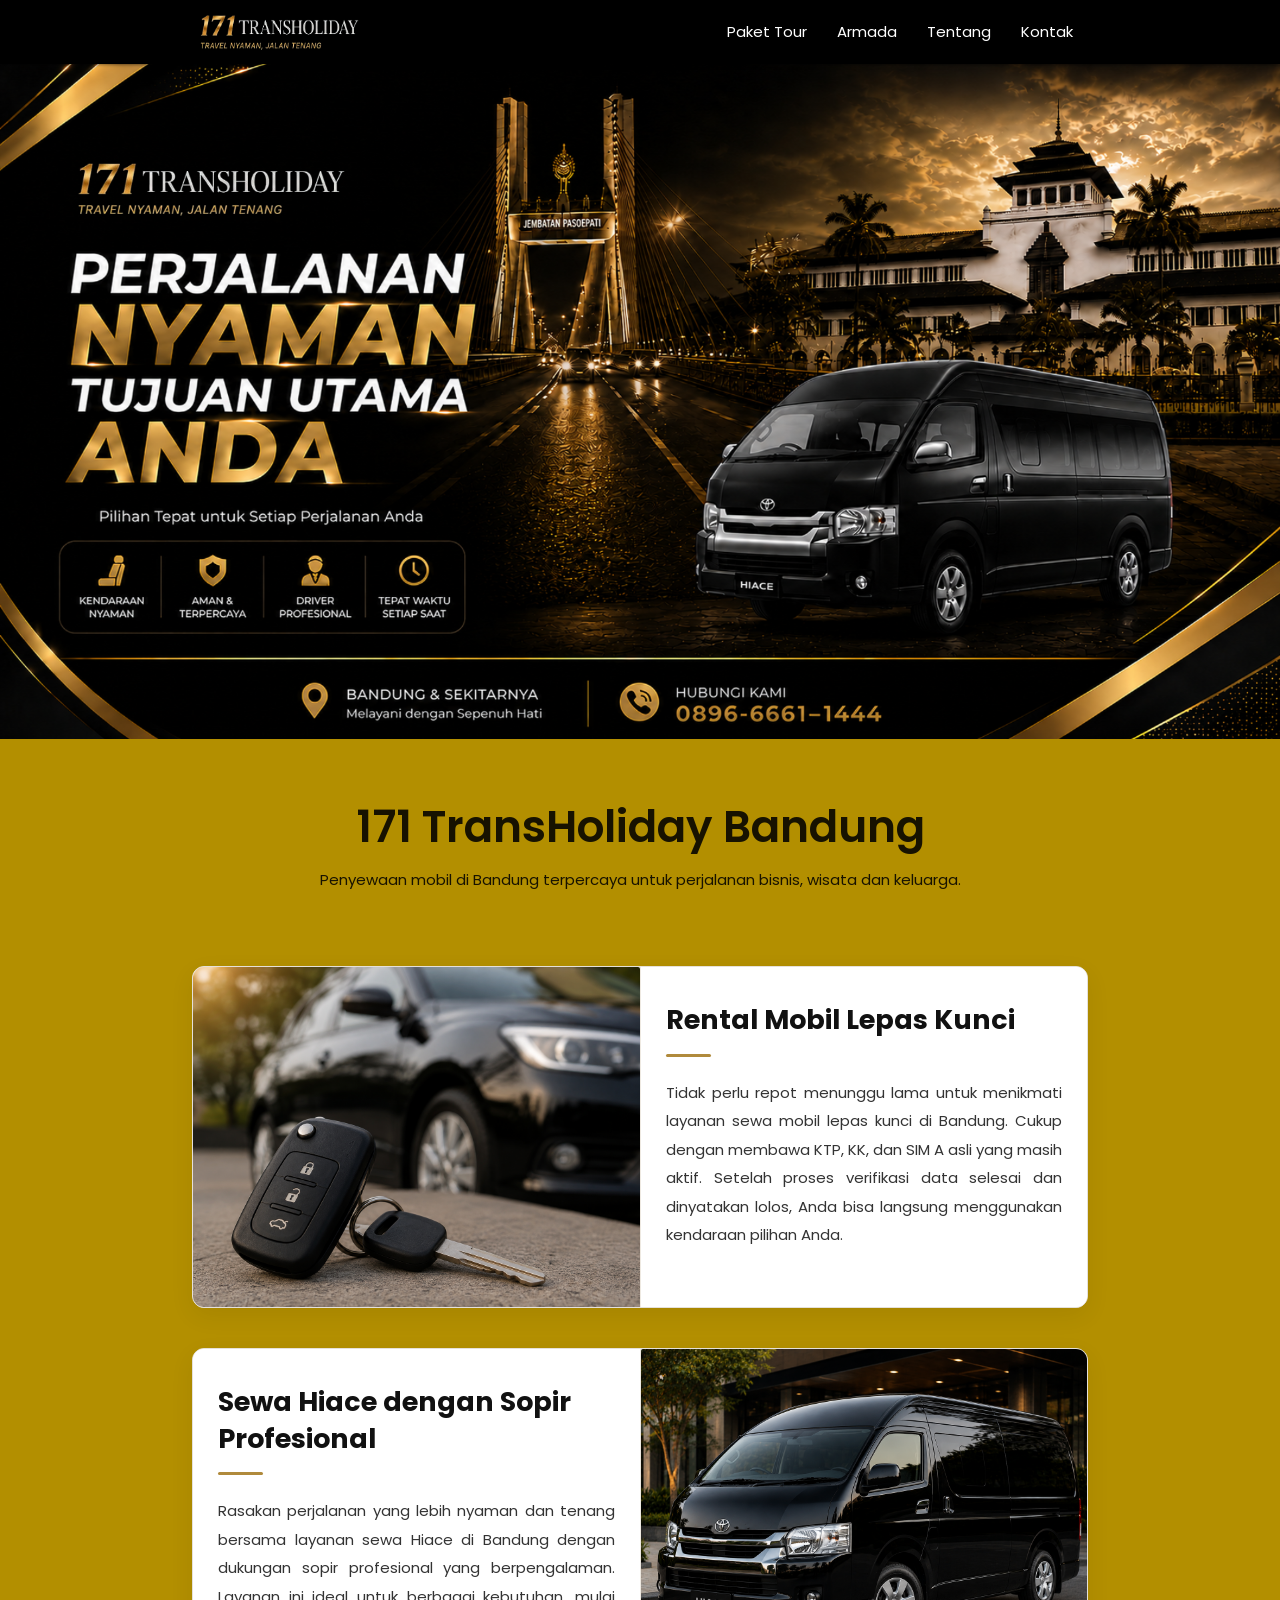
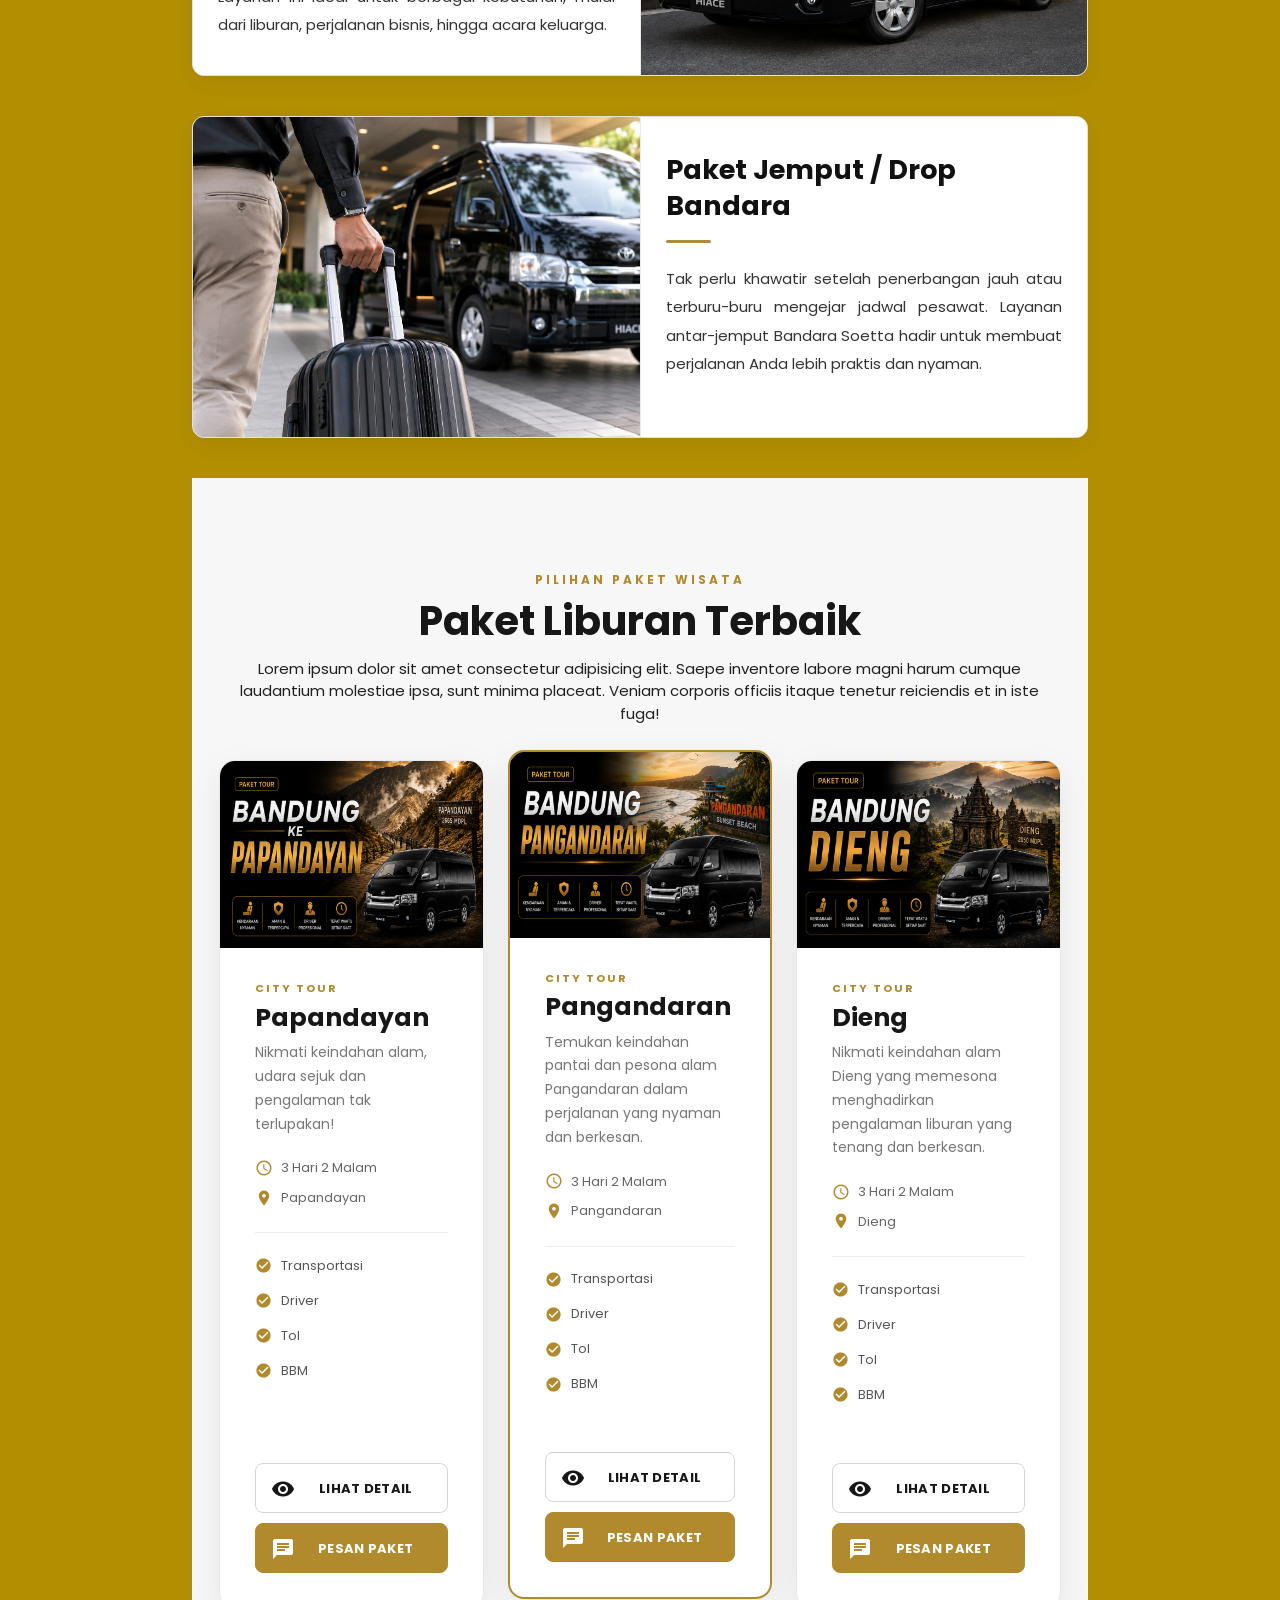
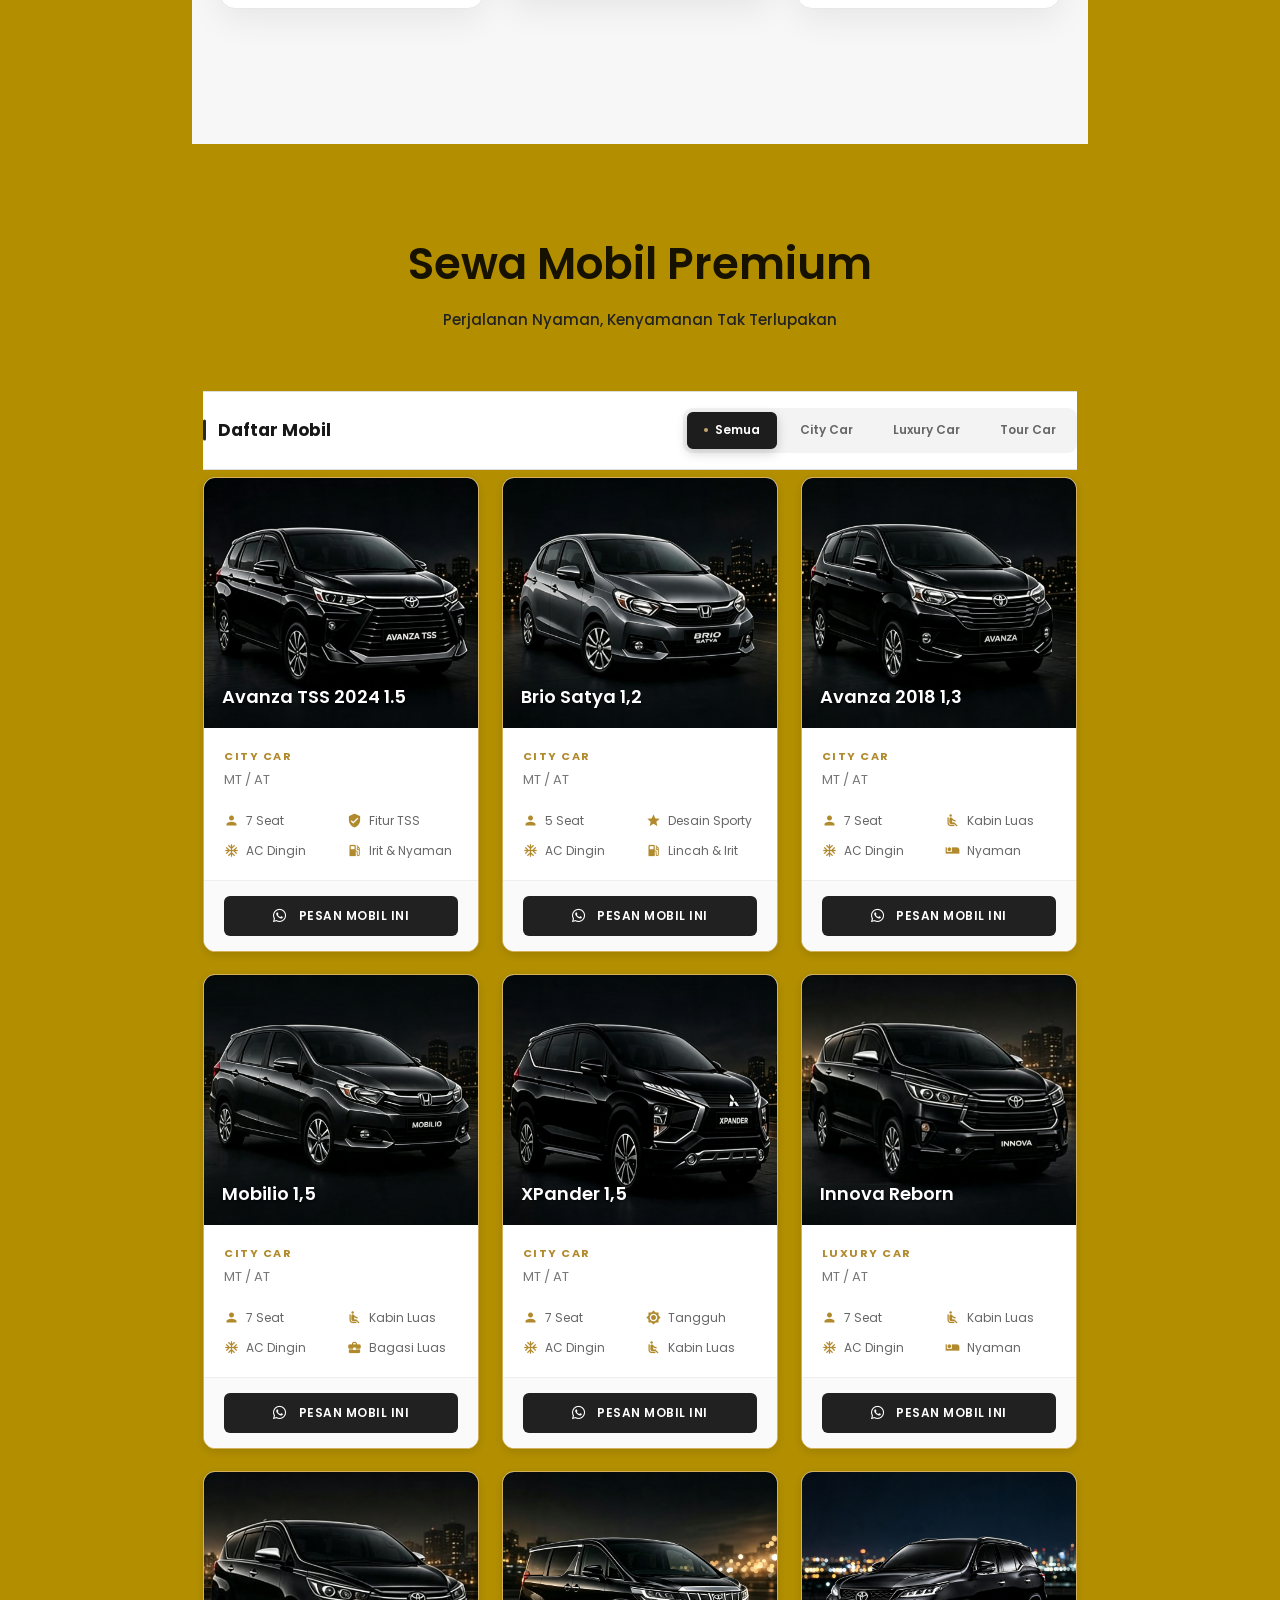
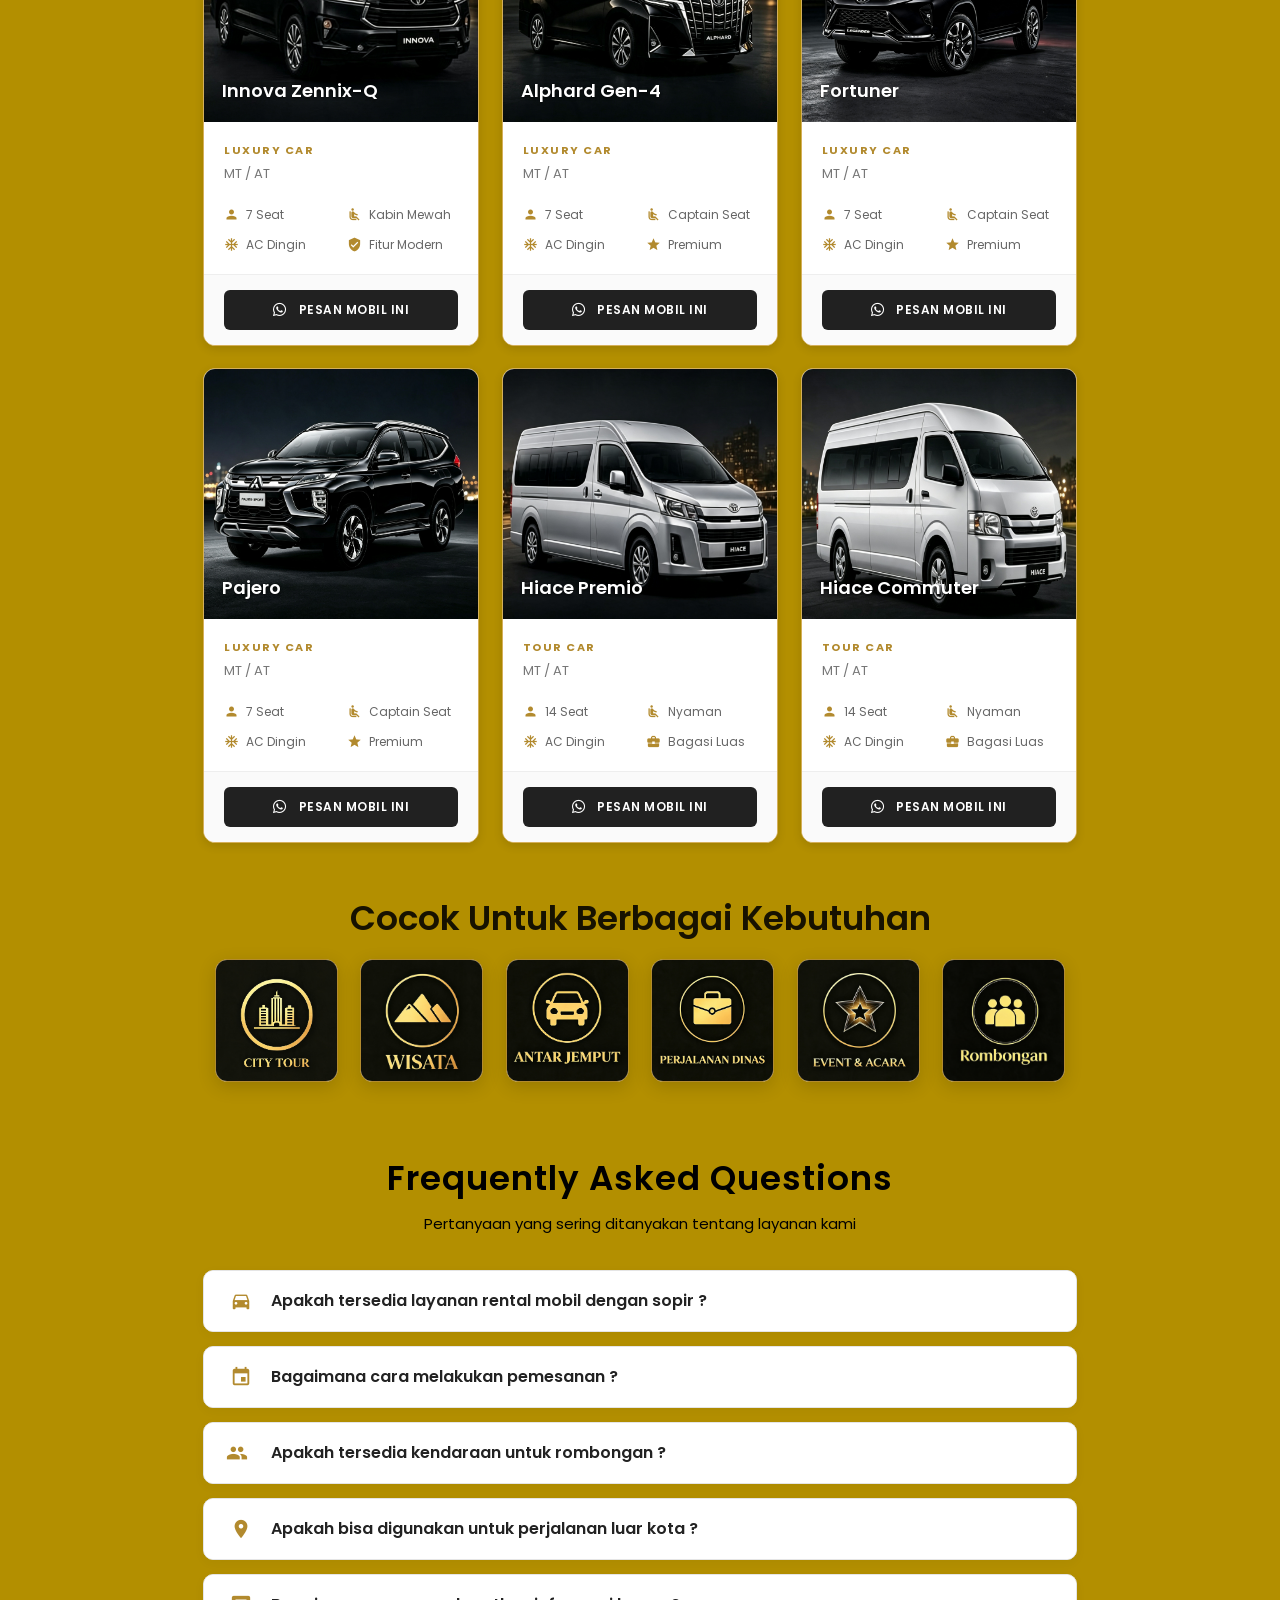
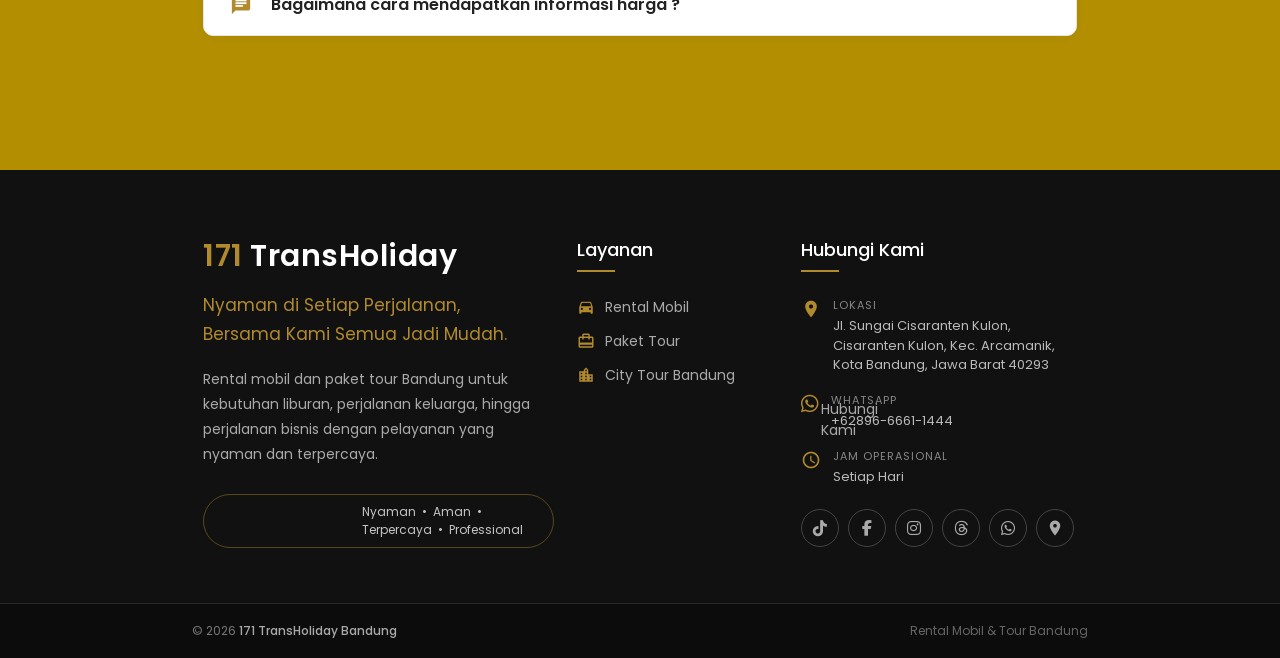
==== commit f28193e3: "fix img fixing image wont show up" ====
--- a/index.html
+++ b/index.html
@@ -34,7 +34,7 @@
 
                 <!-- Logo -->
                 <a href="#" class="brand-logo">
-                    <img src="../test/src/img/logo-nav2.png" alt="Logo Rental">
+                    <img src="src/img/logo-nav2.png" alt="Logo Rental">
                 </a>
                 <!-- Menu Desktop -->
                 <ul class="right hide-on-med-and-down">
@@ -58,7 +58,7 @@
         <li>
             <div class="user-view bg-sidenav">
                 <div class="background">
-                    <img src="../test/src/img/banner.jpg">
+                    <img src="src/img/banner.jpg">
                 </div>
             </div>
         </li>
@@ -106,8 +106,8 @@
             <ul class="slides">
                 <li>
                     <picture>
-                        <source media="(max-width: 600px)" srcset="../test/src/img/mobile.png">
-                        <img src="../test/src/img/test3.png" alt="Banner">
+                        <source media="(max-width: 600px)" srcset="src/img/mobile.png">
+                        <img src="src/img/test3.png" alt="Banner">
                     </picture>
                 </li>
             </ul>
@@ -131,7 +131,7 @@
             <div class="col s12 m6 l6 gambar">
                 <div class="card">
                     <div class="card-image">
-                        <img src="../test/src/img/lepas-kunci.png" alt="Lepas Kunci">
+                        <img src="src/img/lepas-kunci.png" alt="Lepas Kunci">
                     </div>
                 </div>
             </div>
@@ -166,7 +166,7 @@
             <div class="col s12 m6 l6 gambar">
                 <div class="card">
                     <div class="card-image">
-                        <img src="../test/src/img/hiace-hitam.png" alt="Hiace Hitam">
+                        <img src="src/img/hiace-hitam.png" alt="Hiace Hitam">
                     </div>
                 </div>
             </div>
@@ -176,7 +176,7 @@
             <div class="col s12 m6 l6 gambar">
                 <div class="card">
                     <div class="card-image">
-                        <img src="../test/src/img/jemput-bandara.png" alt="Jemput Bandara">
+                        <img src="src/img/jemput-bandara.png" alt="Jemput Bandara">
                     </div>
                 </div>
             </div>
@@ -229,7 +229,7 @@
 
                             <!-- IMAGE -->
                             <div class="tour-card-image">
-                                <img src="../test/src/img/papandayan2.png" alt="Paket Wisata Lembang">
+                                <img src="src/img/papandayan2.png" alt="Paket Wisata Lembang">
                                 <!-- <span class="tour-card-badge">
                                     FAVORIT
                                 </span> -->
@@ -320,7 +320,7 @@
 
                             <!-- IMAGE -->
                             <div class="tour-card-image">
-                                <img src="../test/src/img/pangandaran2.png" alt="Paket Wisata Bandung">
+                                <img src="src/img/pangandaran2.png" alt="Paket Wisata Bandung">
                                 <!-- <span class="tour-card-badge">
                                     BEST SELLER
                                 </span> -->
@@ -408,7 +408,7 @@
                             <!-- IMAGE -->
                             <div class="tour-card-image">
 
-                                <img src="../test/src/img/dieng2.png" alt="Paket Wisata Pangandaran">
+                                <img src="src/img/dieng2.png" alt="Paket Wisata Pangandaran">
                             </div>
                             <!-- CONTENT -->
                             <div class="tour-card-content">
@@ -586,7 +586,7 @@
                     <div class="col s12 m6 l4 car-item" data-type="city">
                         <div class="card car-card">
                             <div class="card-image">
-                                <img class="img-cars" src="../test/src/img/avanza-tss.png">
+                                <img class="img-cars" src="src/img/avanza-tss.png">
                                 <span class="card-title">
                                     Avanza TSS 2024 1.5
                                 </span>
@@ -640,7 +640,7 @@
                     <div class="col s12 m6 l4 car-item" data-type="city">
                         <div class="card car-card">
                             <div class="card-image">
-                                <img class="img-cars" src="../test/src/img/brio-satya.png">
+                                <img class="img-cars" src="src/img/brio-satya.png">
                                 <span class="card-title">
                                     Brio Satya 1,2
                                 </span>
@@ -690,7 +690,7 @@
                     <div class="col s12 m6 l4 car-item" data-type="city">
                         <div class="card car-card">
                             <div class="card-image">
-                                <img class="img-cars" src="../test/src/img/avanza.png">
+                                <img class="img-cars" src="src/img/avanza.png">
                                 <span class="card-title">
                                     Avanza 2018 1,3
                                 </span>
@@ -740,7 +740,7 @@
                     <div class="col s12 m6 l4 car-item" data-type="city">
                         <div class="card car-card">
                             <div class="card-image">
-                                <img class="img-cars" src="../test/src/img/mobilio.png">
+                                <img class="img-cars" src="src/img/mobilio.png">
                                 <span class="card-title">
                                     Mobilio 1,5
                                 </span>
@@ -792,7 +792,7 @@
                     <div class="col s12 m6 l4 car-item" data-type="city">
                         <div class="card car-card">
                             <div class="card-image">
-                                <img class="img-cars" src="../test/src/img/xpander2.png">
+                                <img class="img-cars" src="src/img/xpander2.png">
                                 <span class="card-title">
                                     XPander 1,5
                                 </span>
@@ -843,7 +843,7 @@
                     <div class="col s12 m6 l4 car-item" data-type="luxury">
                         <div class="card car-card">
                             <div class="card-image">
-                                <img class="img-cars" src="../test/src/img/innova.png">
+                                <img class="img-cars" src="src/img/innova.png">
                                 <span class="card-title">
                                     Innova Reborn
                                 </span>
@@ -893,7 +893,7 @@
                     <div class="col s12 m6 l4 car-item" data-type="luxury">
                         <div class="card car-card">
                             <div class="card-image">
-                                <img class="img-cars" src="../test/src/img/innova.png">
+                                <img class="img-cars" src="src/img/innova.png">
                                 <span class="card-title">
                                     Innova Zennix-Q
                                 </span>
@@ -943,7 +943,7 @@
                     <div class="col s12 m6 l4 car-item" data-type="luxury">
                         <div class="card car-card">
                             <div class="card-image">
-                                <img class="img-cars" src="../test/src/img/alphard.png">
+                                <img class="img-cars" src="src/img/alphard.png">
                                 <span class="card-title">
                                     Alphard Gen-4
                                 </span>
@@ -994,7 +994,7 @@
                     <div class="col s12 m6 l4 car-item" data-type="luxury">
                         <div class="card car-card">
                             <div class="card-image">
-                                <img class="img-cars" src="../test/src/img/fortuner3.png">
+                                <img class="img-cars" src="src/img/fortuner3.png">
                                 <span class="card-title">
                                     Fortuner
                                 </span>
@@ -1045,7 +1045,7 @@
                     <div class="col s12 m6 l4 car-item" data-type="luxury">
                         <div class="card car-card">
                             <div class="card-image">
-                                <img class="img-cars" src="../test/src/img/pajero2.png">
+                                <img class="img-cars" src="src/img/pajero2.png">
                                 <span class="card-title">
                                     Pajero
                                 </span>
@@ -1096,7 +1096,7 @@
                     <div class="col s12 m6 l4 car-item" data-type="tour">
                         <div class="card car-card">
                             <div class="card-image">
-                                <img class="img-cars" src="../test/src/img/hiace-premio2.png">
+                                <img class="img-cars" src="src/img/hiace-premio2.png">
                                 <span class="card-title">
                                     Hiace Premio
                                 </span>
@@ -1147,7 +1147,7 @@
                     <div class="col s12 m6 l4 car-item" data-type="tour">
                         <div class="card car-card">
                             <div class="card-image">
-                                <img class="img-cars" src="../test/src/img/hiace-commuter2.png">
+                                <img class="img-cars" src="src/img/hiace-commuter2.png">
                                 <span class="card-title">
                                     Hiace Commuter
                                 </span>
@@ -1202,7 +1202,7 @@
                     <div class="col s6 m4 l2">
                         <div class="card kebutuhan-card">
                             <div class="card-image">
-                                <img src="../test/src/img/city-tour.png">
+                                <img src="src/img/city-tour.png">
                             </div>
                             <!-- <div class="card-content">
                                 <p>I am a very simple card.</p>
@@ -1213,7 +1213,7 @@
                     <div class="col s6 m4 l2">
                         <div class="card kebutuhan-card">
                             <div class="card-image">
-                                <img src="../test/src/img/wisata.png">
+                                <img src="src/img/wisata.png">
                             </div>
                             <!-- <div class="card-content">
                                 <p>I am a very simple card.</p>
@@ -1224,7 +1224,7 @@
                     <div class="col s6 m4 l2">
                         <div class="card kebutuhan-card">
                             <div class="card-image">
-                                <img src="../test/src/img/antar-jemput.png">
+                                <img src="src/img/antar-jemput.png">
                             </div>
                             <!-- <div class="card-content">
                                 <p>I am a very simple card.</p>
@@ -1235,7 +1235,7 @@
                     <div class="col s6 m4 l2">
                         <div class="card kebutuhan-card">
                             <div class="card-image">
-                                <img src="../test/src/img/perjalanan-dinas.png">
+                                <img src="src/img/perjalanan-dinas.png">
                             </div>
                             <!-- <div class="card-content">
                                 <p>I am a very simple card.</p>
@@ -1246,7 +1246,7 @@
                     <div class="col s6 m4 l2">
                         <div class="card kebutuhan-card">
                             <div class="card-image">
-                                <img src="../test/src/img/event-acara.png">
+                                <img src="src/img/event-acara.png">
                             </div>
                             <!-- <div class="card-content">
                                 <p>I am a very simple card.</p>
@@ -1257,7 +1257,7 @@
                     <div class="col s6 m4 l2">
                         <div class="card kebutuhan-card">
                             <div class="card-image">
-                                <img src="../test/src/img/rombongan.png">
+                                <img src="src/img/rombongan.png">
                             </div>
                             <!-- <div class="card-content">
                                 <p>I am a very simple card.</p>
@@ -1453,7 +1453,7 @@
 
         <div class="modal-content">
             <div class="tour-detail-image">
-                <img src="../test/src/img/papandayan-detail.jpg" alt="Bandung Papandayan"
+                <img src="src/img/papandayan-detail.jpg" alt="Bandung Papandayan"
                     class="materialboxed responsive-img" data-caption="Bandung Papandayan">
             </div>
             <p>
